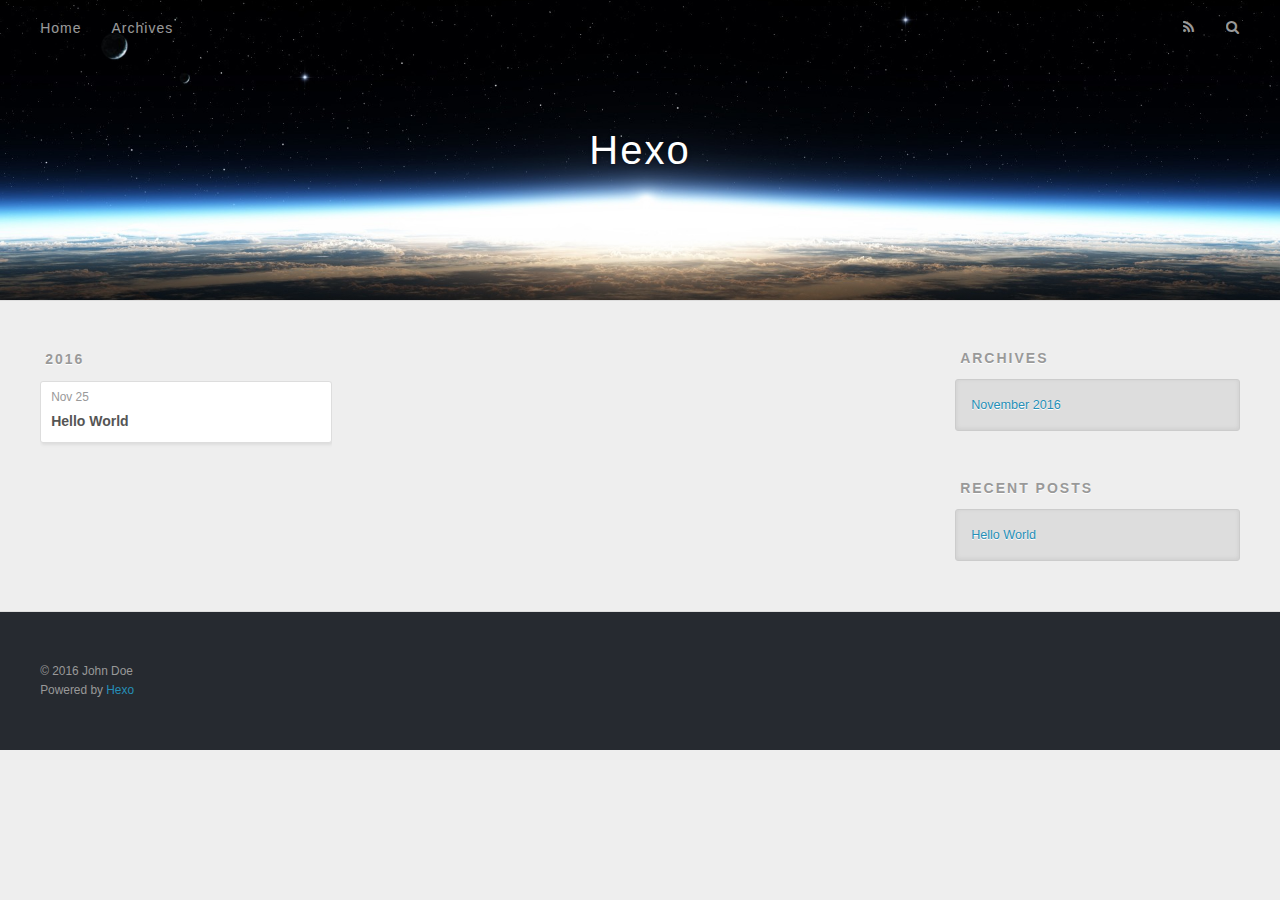
==== archives/index.html @ 2b604c10 "Site updated: 2016-11-25 14:31:15" ====
<!DOCTYPE html>
<html>
<head>
  <meta charset="utf-8">
  
  <title>Archives | Hexo</title>
  <meta name="viewport" content="width=device-width, initial-scale=1, maximum-scale=1">
  <meta property="og:type" content="website">
<meta property="og:title" content="Hexo">
<meta property="og:url" content="http://yoursite.com/archives/index.html">
<meta property="og:site_name" content="Hexo">
<meta name="twitter:card" content="summary">
<meta name="twitter:title" content="Hexo">
  
    <link rel="alternate" href="/atom.xml" title="Hexo" type="application/atom+xml">
  
  
    <link rel="icon" href="/favicon.png">
  
  
    <link href="//fonts.googleapis.com/css?family=Source+Code+Pro" rel="stylesheet" type="text/css">
  
  <link rel="stylesheet" href="/css/style.css">
  

</head>

<body>
  <div id="container">
    <div id="wrap">
      <header id="header">
  <div id="banner"></div>
  <div id="header-outer" class="outer">
    <div id="header-title" class="inner">
      <h1 id="logo-wrap">
        <a href="/" id="logo">Hexo</a>
      </h1>
      
    </div>
    <div id="header-inner" class="inner">
      <nav id="main-nav">
        <a id="main-nav-toggle" class="nav-icon"></a>
        
          <a class="main-nav-link" href="/">Home</a>
        
          <a class="main-nav-link" href="/archives">Archives</a>
        
      </nav>
      <nav id="sub-nav">
        
          <a id="nav-rss-link" class="nav-icon" href="/atom.xml" title="RSS Feed"></a>
        
        <a id="nav-search-btn" class="nav-icon" title="Search"></a>
      </nav>
      <div id="search-form-wrap">
        <form action="//google.com/search" method="get" accept-charset="UTF-8" class="search-form"><input type="search" name="q" results="0" class="search-form-input" placeholder="Search"><button type="submit" class="search-form-submit">&#xF002;</button><input type="hidden" name="sitesearch" value="http://yoursite.com"></form>
      </div>
    </div>
  </div>
</header>
      <div class="outer">
        <section id="main">
  
  
    
    
      
      
      <section class="archives-wrap">
        <div class="archive-year-wrap">
          <a href="/archives/2016" class="archive-year">2016</a>
        </div>
        <div class="archives">
    
    <article class="archive-article archive-type-post">
  <div class="archive-article-inner">
    <header class="archive-article-header">
      <a href="/2016/11/25/hello-world/" class="archive-article-date">
  <time datetime="2016-11-25T01:43:33.474Z" itemprop="datePublished">Nov 25</time>
</a>
      
  
    <h1 itemprop="name">
      <a class="archive-article-title" href="/2016/11/25/hello-world/">Hello World</a>
    </h1>
  

    </header>
  </div>
</article>
  
  
    </div></section>
  

</section>
        
          <aside id="sidebar">
  
    

  
    

  
    
  
    
  <div class="widget-wrap">
    <h3 class="widget-title">Archives</h3>
    <div class="widget">
      <ul class="archive-list"><li class="archive-list-item"><a class="archive-list-link" href="/archives/2016/11/">November 2016</a></li></ul>
    </div>
  </div>


  
    
  <div class="widget-wrap">
    <h3 class="widget-title">Recent Posts</h3>
    <div class="widget">
      <ul>
        
          <li>
            <a href="/2016/11/25/hello-world/">Hello World</a>
          </li>
        
      </ul>
    </div>
  </div>

  
</aside>
        
      </div>
      <footer id="footer">
  
  <div class="outer">
    <div id="footer-info" class="inner">
      &copy; 2016 John Doe<br>
      Powered by <a href="http://hexo.io/" target="_blank">Hexo</a>
    </div>
  </div>
</footer>
    </div>
    <nav id="mobile-nav">
  
    <a href="/" class="mobile-nav-link">Home</a>
  
    <a href="/archives" class="mobile-nav-link">Archives</a>
  
</nav>
    

<script src="//ajax.googleapis.com/ajax/libs/jquery/2.0.3/jquery.min.js"></script>


  <link rel="stylesheet" href="/fancybox/jquery.fancybox.css">
  <script src="/fancybox/jquery.fancybox.pack.js"></script>


<script src="/js/script.js"></script>

  </div>
</body>
</html>
---- css/style.css ----
body {
  width: 100%;
}
body:before,
body:after {
  content: "";
  display: table;
}
body:after {
  clear: both;
}
html,
body,
div,
span,
applet,
object,
iframe,
h1,
h2,
h3,
h4,
h5,
h6,
p,
blockquote,
pre,
a,
abbr,
acronym,
address,
big,
cite,
code,
del,
dfn,
em,
img,
ins,
kbd,
q,
s,
samp,
small,
strike,
strong,
sub,
sup,
tt,
var,
dl,
dt,
dd,
ol,
ul,
li,
fieldset,
form,
label,
legend,
table,
caption,
tbody,
tfoot,
thead,
tr,
th,
td {
  margin: 0;
  padding: 0;
  border: 0;
  outline: 0;
  font-weight: inherit;
  font-style: inherit;
  font-family: inherit;
  font-size: 100%;
  vertical-align: baseline;
}
body {
  line-height: 1;
  color: #000;
  background: #fff;
}
ol,
ul {
  list-style: none;
}
table {
  border-collapse: separate;
  border-spacing: 0;
  vertical-align: middle;
}
caption,
th,
td {
  text-align: left;
  font-weight: normal;
  vertical-align: middle;
}
a img {
  border: none;
}
input,
button {
  margin: 0;
  padding: 0;
}
input::-moz-focus-inner,
button::-moz-focus-inner {
  border: 0;
  padding: 0;
}
@font-face {
  font-family: FontAwesome;
  font-style: normal;
  font-weight: normal;
  src: url("fonts/fontawesome-webfont.eot?v=#4.0.3");
  src: url("fonts/fontawesome-webfont.eot?#iefix&v=#4.0.3") format("embedded-opentype"), url("fonts/fontawesome-webfont.woff?v=#4.0.3") format("woff"), url("fonts/fontawesome-webfont.ttf?v=#4.0.3") format("truetype"), url("fonts/fontawesome-webfont.svg#fontawesomeregular?v=#4.0.3") format("svg");
}
html,
body,
#container {
  height: 100%;
}
body {
  background: #eee;
  font: 14px "Helvetica Neue", Helvetica, Arial, sans-serif;
  -webkit-text-size-adjust: 100%;
}
.outer {
  max-width: 1220px;
  margin: 0 auto;
  padding: 0 20px;
}
.outer:before,
.outer:after {
  content: "";
  display: table;
}
.outer:after {
  clear: both;
}
.inner {
  display: inline;
  float: left;
  width: 98.33333333333333%;
  margin: 0 0.833333333333333%;
}
.left,
.alignleft {
  float: left;
}
.right,
.alignright {
  float: right;
}
.clear {
  clear: both;
}
#container {
  position: relative;
}
.mobile-nav-on {
  overflow: hidden;
}
#wrap {
  height: 100%;
  width: 100%;
  position: absolute;
  top: 0;
  left: 0;
  -webkit-transition: 0.2s ease-out;
  -moz-transition: 0.2s ease-out;
  -ms-transition: 0.2s ease-out;
  transition: 0.2s ease-out;
  z-index: 1;
  background: #eee;
}
.mobile-nav-on #wrap {
  left: 280px;
}
@media screen and (min-width: 768px) {
  #main {
    display: inline;
    float: left;
    width: 73.33333333333333%;
    margin: 0 0.833333333333333%;
  }
}
.article-date,
.article-category-link,
.archive-year,
.widget-title {
  text-decoration: none;
  text-transform: uppercase;
  letter-spacing: 2px;
  color: #999;
  margin-bottom: 1em;
  margin-left: 5px;
  line-height: 1em;
  text-shadow: 0 1px #fff;
  font-weight: bold;
}
.article-inner,
.archive-article-inner {
  background: #fff;
  -webkit-box-shadow: 1px 2px 3px #ddd;
  box-shadow: 1px 2px 3px #ddd;
  border: 1px solid #ddd;
  border-radius: 3px;
}
.article-entry h1,
.widget h1 {
  font-size: 2em;
}
.article-entry h2,
.widget h2 {
  font-size: 1.5em;
}
.article-entry h3,
.widget h3 {
  font-size: 1.3em;
}
.article-entry h4,
.widget h4 {
  font-size: 1.2em;
}
.article-entry h5,
.widget h5 {
  font-size: 1em;
}
.article-entry h6,
.widget h6 {
  font-size: 1em;
  color: #999;
}
.article-entry hr,
.widget hr {
  border: 1px dashed #ddd;
}
.article-entry strong,
.widget strong {
  font-weight: bold;
}
.article-entry em,
.widget em,
.article-entry cite,
.widget cite {
  font-style: italic;
}
.article-entry sup,
.widget sup,
.article-entry sub,
.widget sub {
  font-size: 0.75em;
  line-height: 0;
  position: relative;
  vertical-align: baseline;
}
.article-entry sup,
.widget sup {
  top: -0.5em;
}
.article-entry sub,
.widget sub {
  bottom: -0.2em;
}
.article-entry small,
.widget small {
  font-size: 0.85em;
}
.article-entry acronym,
.widget acronym,
.article-entry abbr,
.widget abbr {
  border-bottom: 1px dotted;
}
.article-entry ul,
.widget ul,
.article-entry ol,
.widget ol,
.article-entry dl,
.widget dl {
  margin: 0 20px;
  line-height: 1.6em;
}
.article-entry ul ul,
.widget ul ul,
.article-entry ol ul,
.widget ol ul,
.article-entry ul ol,
.widget ul ol,
.article-entry ol ol,
.widget ol ol {
  margin-top: 0;
  margin-bottom: 0;
}
.article-entry ul,
.widget ul {
  list-style: disc;
}
.article-entry ol,
.widget ol {
  list-style: decimal;
}
.article-entry dt,
.widget dt {
  font-weight: bold;
}
#header {
  height: 300px;
  position: relative;
  border-bottom: 1px solid #ddd;
}
#header:before,
#header:after {
  content: "";
  position: absolute;
  left: 0;
  right: 0;
  height: 40px;
}
#header:before {
  top: 0;
  background: -webkit-linear-gradient(rgba(0,0,0,0.2), transparent);
  background: -moz-linear-gradient(rgba(0,0,0,0.2), transparent);
  background: -ms-linear-gradient(rgba(0,0,0,0.2), transparent);
  background: linear-gradient(rgba(0,0,0,0.2), transparent);
}
#header:after {
  bottom: 0;
  background: -webkit-linear-gradient(transparent, rgba(0,0,0,0.2));
  background: -moz-linear-gradient(transparent, rgba(0,0,0,0.2));
  background: -ms-linear-gradient(transparent, rgba(0,0,0,0.2));
  background: linear-gradient(transparent, rgba(0,0,0,0.2));
}
#header-outer {
  height: 100%;
  position: relative;
}
#header-inner {
  position: relative;
  overflow: hidden;
}
#banner {
  position: absolute;
  top: 0;
  left: 0;
  width: 100%;
  height: 100%;
  background: url("images/banner.jpg") center #000;
  -webkit-background-size: cover;
  -moz-background-size: cover;
  background-size: cover;
  z-index: -1;
}
#header-title {
  text-align: center;
  height: 40px;
  position: absolute;
  top: 50%;
  left: 0;
  margin-top: -20px;
}
#logo,
#subtitle {
  text-decoration: none;
  color: #fff;
  font-weight: 300;
  text-shadow: 0 1px 4px rgba(0,0,0,0.3);
}
#logo {
  font-size: 40px;
  line-height: 40px;
  letter-spacing: 2px;
}
#subtitle {
  font-size: 16px;
  line-height: 16px;
  letter-spacing: 1px;
}
#subtitle-wrap {
  margin-top: 16px;
}
#main-nav {
  float: left;
  margin-left: -15px;
}
.nav-icon,
.main-nav-link {
  float: left;
  color: #fff;
  opacity: 0.6;
  text-decoration: none;
  text-shadow: 0 1px rgba(0,0,0,0.2);
  -webkit-transition: opacity 0.2s;
  -moz-transition: opacity 0.2s;
  -ms-transition: opacity 0.2s;
  transition: opacity 0.2s;
  display: block;
  padding: 20px 15px;
}
.nav-icon:hover,
.main-nav-link:hover {
  opacity: 1;
}
.nav-icon {
  font-family: FontAwesome;
  text-align: center;
  font-size: 14px;
  width: 14px;
  height: 14px;
  padding: 20px 15px;
  position: relative;
  cursor: pointer;
}
.main-nav-link {
  font-weight: 300;
  letter-spacing: 1px;
}
@media screen and (max-width: 479px) {
  .main-nav-link {
    display: none;
  }
}
#main-nav-toggle {
  display: none;
}
#main-nav-toggle:before {
  content: "\f0c9";
}
@media screen and (max-width: 479px) {
  #main-nav-toggle {
    display: block;
  }
}
#sub-nav {
  float: right;
  margin-right: -15px;
}
#nav-rss-link:before {
  content: "\f09e";
}
#nav-search-btn:before {
  content: "\f002";
}
#search-form-wrap {
  position: absolute;
  top: 15px;
  width: 150px;
  height: 30px;
  right: -150px;
  opacity: 0;
  -webkit-transition: 0.2s ease-out;
  -moz-transition: 0.2s ease-out;
  -ms-transition: 0.2s ease-out;
  transition: 0.2s ease-out;
}
#search-form-wrap.on {
  opacity: 1;
  right: 0;
}
@media screen and (max-width: 479px) {
  #search-form-wrap {
    width: 100%;
    right: -100%;
  }
}
.search-form {
  position: absolute;
  top: 0;
  left: 0;
  right: 0;
  background: #fff;
  padding: 5px 15px;
  border-radius: 15px;
  -webkit-box-shadow: 0 0 10px rgba(0,0,0,0.3);
  box-shadow: 0 0 10px rgba(0,0,0,0.3);
}
.search-form-input {
  border: none;
  background: none;
  color: #555;
  width: 100%;
  font: 13px "Helvetica Neue", Helvetica, Arial, sans-serif;
  outline: none;
}
.search-form-input::-webkit-search-results-decoration,
.search-form-input::-webkit-search-cancel-button {
  -webkit-appearance: none;
}
.search-form-submit {
  position: absolute;
  top: 50%;
  right: 10px;
  margin-top: -7px;
  font: 13px FontAwesome;
  border: none;
  background: none;
  color: #bbb;
  cursor: pointer;
}
.search-form-submit:hover,
.search-form-submit:focus {
  color: #777;
}
.article {
  margin: 50px 0;
}
.article-inner {
  overflow: hidden;
}
.article-meta:before,
.article-meta:after {
  content: "";
  display: table;
}
.article-meta:after {
  clear: both;
}
.article-date {
  float: left;
}
.article-category {
  float: left;
  line-height: 1em;
  color: #ccc;
  text-shadow: 0 1px #fff;
  margin-left: 8px;
}
.article-category:before {
  content: "\2022";
}
.article-category-link {
  margin: 0 12px 1em;
}
.article-header {
  padding: 20px 20px 0;
}
.article-title {
  text-decoration: none;
  font-size: 2em;
  font-weight: bold;
  color: #555;
  line-height: 1.1em;
  -webkit-transition: color 0.2s;
  -moz-transition: color 0.2s;
  -ms-transition: color 0.2s;
  transition: color 0.2s;
}
a.article-title:hover {
  color: #258fb8;
}
.article-entry {
  color: #555;
  padding: 0 20px;
}
.article-entry:before,
.article-entry:after {
  content: "";
  display: table;
}
.article-entry:after {
  clear: both;
}
.article-entry p,
.article-entry table {
  line-height: 1.6em;
  margin: 1.6em 0;
}
.article-entry h1,
.article-entry h2,
.article-entry h3,
.article-entry h4,
.article-entry h5,
.article-entry h6 {
  font-weight: bold;
}
.article-entry h1,
.article-entry h2,
.article-entry h3,
.article-entry h4,
.article-entry h5,
.article-entry h6 {
  line-height: 1.1em;
  margin: 1.1em 0;
}
.article-entry a {
  color: #258fb8;
  text-decoration: none;
}
.article-entry a:hover {
  text-decoration: underline;
}
.article-entry ul,
.article-entry ol,
.article-entry dl {
  margin-top: 1.6em;
  margin-bottom: 1.6em;
}
.article-entry img,
.article-entry video {
  max-width: 100%;
  height: auto;
  display: block;
  margin: auto;
}
.article-entry iframe {
  border: none;
}
.article-entry table {
  width: 100%;
  border-collapse: collapse;
  border-spacing: 0;
}
.article-entry th {
  font-weight: bold;
  border-bottom: 3px solid #ddd;
  padding-bottom: 0.5em;
}
.article-entry td {
  border-bottom: 1px solid #ddd;
  padding: 10px 0;
}
.article-entry blockquote {
  font-family: Georgia, "Times New Roman", serif;
  font-size: 1.4em;
  margin: 1.6em 20px;
  text-align: center;
}
.article-entry blockquote footer {
  font-size: 14px;
  margin: 1.6em 0;
  font-family: "Helvetica Neue", Helvetica, Arial, sans-serif;
}
.article-entry blockquote footer cite:before {
  content: "—";
  padding: 0 0.5em;
}
.article-entry .pullquote {
  text-align: left;
  width: 45%;
  margin: 0;
}
.article-entry .pullquote.left {
  margin-left: 0.5em;
  margin-right: 1em;
}
.article-entry .pullquote.right {
  margin-right: 0.5em;
  margin-left: 1em;
}
.article-entry .caption {
  color: #999;
  display: block;
  font-size: 0.9em;
  margin-top: 0.5em;
  position: relative;
  text-align: center;
}
.article-entry .video-container {
  position: relative;
  padding-top: 56.25%;
  height: 0;
  overflow: hidden;
}
.article-entry .video-container iframe,
.article-entry .video-container object,
.article-entry .video-container embed {
  position: absolute;
  top: 0;
  left: 0;
  width: 100%;
  height: 100%;
  margin-top: 0;
}
.article-more-link a {
  display: inline-block;
  line-height: 1em;
  padding: 6px 15px;
  border-radius: 15px;
  background: #eee;
  color: #999;
  text-shadow: 0 1px #fff;
  text-decoration: none;
}
.article-more-link a:hover {
  background: #258fb8;
  color: #fff;
  text-decoration: none;
  text-shadow: 0 1px #1e7293;
}
.article-footer {
  font-size: 0.85em;
  line-height: 1.6em;
  border-top: 1px solid #ddd;
  padding-top: 1.6em;
  margin: 0 20px 20px;
}
.article-footer:before,
.article-footer:after {
  content: "";
  display: table;
}
.article-footer:after {
  clear: both;
}
.article-footer a {
  color: #999;
  text-decoration: none;
}
.article-footer a:hover {
  color: #555;
}
.article-tag-list-item {
  float: left;
  margin-right: 10px;
}
.article-tag-list-link:before {
  content: "#";
}
.article-comment-link {
  float: right;
}
.article-comment-link:before {
  content: "\f075";
  font-family: FontAwesome;
  padding-right: 8px;
}
.article-share-link {
  cursor: pointer;
  float: right;
  margin-left: 20px;
}
.article-share-link:before {
  content: "\f064";
  font-family: FontAwesome;
  padding-right: 6px;
}
#article-nav {
  position: relative;
}
#article-nav:before,
#article-nav:after {
  content: "";
  display: table;
}
#article-nav:after {
  clear: both;
}
@media screen and (min-width: 768px) {
  #article-nav {
    margin: 50px 0;
  }
  #article-nav:before {
    width: 8px;
    height: 8px;
    position: absolute;
    top: 50%;
    left: 50%;
    margin-top: -4px;
    margin-left: -4px;
    content: "";
    border-radius: 50%;
    background: #ddd;
    -webkit-box-shadow: 0 1px 2px #fff;
    box-shadow: 0 1px 2px #fff;
  }
}
.article-nav-link-wrap {
  text-decoration: none;
  text-shadow: 0 1px #fff;
  color: #999;
  -webkit-box-sizing: border-box;
  -moz-box-sizing: border-box;
  box-sizing: border-box;
  margin-top: 50px;
  text-align: center;
  display: block;
}
.article-nav-link-wrap:hover {
  color: #555;
}
@media screen and (min-width: 768px) {
  .article-nav-link-wrap {
    width: 50%;
    margin-top: 0;
  }
}
@media screen and (min-width: 768px) {
  #article-nav-newer {
    float: left;
    text-align: right;
    padding-right: 20px;
  }
}
@media screen and (min-width: 768px) {
  #article-nav-older {
    float: right;
    text-align: left;
    padding-left: 20px;
  }
}
.article-nav-caption {
  text-transform: uppercase;
  letter-spacing: 2px;
  color: #ddd;
  line-height: 1em;
  font-weight: bold;
}
#article-nav-newer .article-nav-caption {
  margin-right: -2px;
}
.article-nav-title {
  font-size: 0.85em;
  line-height: 1.6em;
  margin-top: 0.5em;
}
.article-share-box {
  position: absolute;
  display: none;
  background: #fff;
  -webkit-box-shadow: 1px 2px 10px rgba(0,0,0,0.2);
  box-shadow: 1px 2px 10px rgba(0,0,0,0.2);
  border-radius: 3px;
  margin-left: -145px;
  overflow: hidden;
  z-index: 1;
}
.article-share-box.on {
  display: block;
}
.article-share-input {
  width: 100%;
  background: none;
  -webkit-box-sizing: border-box;
  -moz-box-sizing: border-box;
  box-sizing: border-box;
  font: 14px "Helvetica Neue", Helvetica, Arial, sans-serif;
  padding: 0 15px;
  color: #555;
  outline: none;
  border: 1px solid #ddd;
  border-radius: 3px 3px 0 0;
  height: 36px;
  line-height: 36px;
}
.article-share-links {
  background: #eee;
}
.article-share-links:before,
.article-share-links:after {
  content: "";
  display: table;
}
.article-share-links:after {
  clear: both;
}
.article-share-twitter,
.article-share-facebook,
.article-share-pinterest,
.article-share-google {
  width: 50px;
  height: 36px;
  display: block;
  float: left;
  position: relative;
  color: #999;
  text-shadow: 0 1px #fff;
}
.article-share-twitter:before,
.article-share-facebook:before,
.article-share-pinterest:before,
.article-share-google:before {
  font-size: 20px;
  font-family: FontAwesome;
  width: 20px;
  height: 20px;
  position: absolute;
  top: 50%;
  left: 50%;
  margin-top: -10px;
  margin-left: -10px;
  text-align: center;
}
.article-share-twitter:hover,
.article-share-facebook:hover,
.article-share-pinterest:hover,
.article-share-google:hover {
  color: #fff;
}
.article-share-twitter:before {
  content: "\f099";
}
.article-share-twitter:hover {
  background: #00aced;
  text-shadow: 0 1px #008abe;
}
.article-share-facebook:before {
  content: "\f09a";
}
.article-share-facebook:hover {
  background: #3b5998;
  text-shadow: 0 1px #2f477a;
}
.article-share-pinterest:before {
  content: "\f0d2";
}
.article-share-pinterest:hover {
  background: #cb2027;
  text-shadow: 0 1px #a21a1f;
}
.article-share-google:before {
  content: "\f0d5";
}
.article-share-google:hover {
  background: #dd4b39;
  text-shadow: 0 1px #be3221;
}
.article-gallery {
  background: #000;
  position: relative;
}
.article-gallery-photos {
  position: relative;
  overflow: hidden;
}
.article-gallery-img {
  display: none;
  max-width: 100%;
}
.article-gallery-img:first-child {
  display: block;
}
.article-gallery-img.loaded {
  position: absolute;
  display: block;
}
.article-gallery-img img {
  display: block;
  max-width: 100%;
  margin: 0 auto;
}
#comments {
  background: #fff;
  -webkit-box-shadow: 1px 2px 3px #ddd;
  box-shadow: 1px 2px 3px #ddd;
  padding: 20px;
  border: 1px solid #ddd;
  border-radius: 3px;
  margin: 50px 0;
}
#comments a {
  color: #258fb8;
}
.archives-wrap {
  margin: 50px 0;
}
.archives:before,
.archives:after {
  content: "";
  display: table;
}
.archives:after {
  clear: both;
}
.archive-year-wrap {
  margin-bottom: 1em;
}
.archives {
  -webkit-column-gap: 10px;
  -moz-column-gap: 10px;
  column-gap: 10px;
}
@media screen and (min-width: 480px) and (max-width: 767px) {
  .archives {
    -webkit-column-count: 2;
    -moz-column-count: 2;
    column-count: 2;
  }
}
@media screen and (min-width: 768px) {
  .archives {
    -webkit-column-count: 3;
    -moz-column-count: 3;
    column-count: 3;
  }
}
.archive-article {
  -webkit-column-break-inside: avoid;
  page-break-inside: avoid;
  overflow: hidden;
  break-inside: avoid-column;
}
.archive-article-inner {
  padding: 10px;
  margin-bottom: 15px;
}
.archive-article-title {
  text-decoration: none;
  font-weight: bold;
  color: #555;
  -webkit-transition: color 0.2s;
  -moz-transition: color 0.2s;
  -ms-transition: color 0.2s;
  transition: color 0.2s;
  line-height: 1.6em;
}
.archive-article-title:hover {
  color: #258fb8;
}
.archive-article-footer {
  margin-top: 1em;
}
.archive-article-date {
  color: #999;
  text-decoration: none;
  font-size: 0.85em;
  line-height: 1em;
  margin-bottom: 0.5em;
  display: block;
}
#page-nav {
  margin: 50px auto;
  background: #fff;
  -webkit-box-shadow: 1px 2px 3px #ddd;
  box-shadow: 1px 2px 3px #ddd;
  border: 1px solid #ddd;
  border-radius: 3px;
  text-align: center;
  color: #999;
  overflow: hidden;
}
#page-nav:before,
#page-nav:after {
  content: "";
  display: table;
}
#page-nav:after {
  clear: both;
}
#page-nav a,
#page-nav span {
  padding: 10px 20px;
  line-height: 1;
  height: 2ex;
}
#page-nav a {
  color: #999;
  text-decoration: none;
}
#page-nav a:hover {
  background: #999;
  color: #fff;
}
#page-nav .prev {
  float: left;
}
#page-nav .next {
  float: right;
}
#page-nav .page-number {
  display: inline-block;
}
@media screen and (max-width: 479px) {
  #page-nav .page-number {
    display: none;
  }
}
#page-nav .current {
  color: #555;
  font-weight: bold;
}
#page-nav .space {
  color: #ddd;
}
#footer {
  background: #262a30;
  padding: 50px 0;
  border-top: 1px solid #ddd;
  color: #999;
}
#footer a {
  color: #258fb8;
  text-decoration: none;
}
#footer a:hover {
  text-decoration: underline;
}
#footer-info {
  line-height: 1.6em;
  font-size: 0.85em;
}
.article-entry pre,
.article-entry .highlight {
  background: #2d2d2d;
  margin: 0 -20px;
  padding: 15px 20px;
  border-style: solid;
  border-color: #ddd;
  border-width: 1px 0;
  overflow: auto;
  color: #ccc;
  line-height: 22.400000000000002px;
}
.article-entry .highlight .gutter pre,
.article-entry .gist .gist-file .gist-data .line-numbers {
  color: #666;
  font-size: 0.85em;
}
.article-entry pre,
.article-entry code {
  font-family: "Source Code Pro", Consolas, Monaco, Menlo, Consolas, monospace;
}
.article-entry code {
  background: #eee;
  text-shadow: 0 1px #fff;
  padding: 0 0.3em;
}
.article-entry pre code {
  background: none;
  text-shadow: none;
  padding: 0;
}
.article-entry .highlight pre {
  border: none;
  margin: 0;
  padding: 0;
}
.article-entry .highlight table {
  margin: 0;
  width: auto;
}
.article-entry .highlight td {
  border: none;
  padding: 0;
}
.article-entry .highlight figcaption {
  font-size: 0.85em;
  color: #999;
  line-height: 1em;
  margin-bottom: 1em;
}
.article-entry .highlight figcaption:before,
.article-entry .highlight figcaption:after {
  content: "";
  display: table;
}
.article-entry .highlight figcaption:after {
  clear: both;
}
.article-entry .highlight figcaption a {
  float: right;
}
.article-entry .highlight .gutter pre {
  text-align: right;
  padding-right: 20px;
}
.article-entry .highlight .line {
  height: 22.400000000000002px;
}
.article-entry .highlight .line.marked {
  background: #515151;
}
.article-entry .gist {
  margin: 0 -20px;
  border-style: solid;
  border-color: #ddd;
  border-width: 1px 0;
  background: #2d2d2d;
  padding: 15px 20px 15px 0;
}
.article-entry .gist .gist-file {
  border: none;
  font-family: "Source Code Pro", Consolas, Monaco, Menlo, Consolas, monospace;
  margin: 0;
}
.article-entry .gist .gist-file .gist-data {
  background: none;
  border: none;
}
.article-entry .gist .gist-file .gist-data .line-numbers {
  background: none;
  border: none;
  padding: 0 20px 0 0;
}
.article-entry .gist .gist-file .gist-data .line-data {
  padding: 0 !important;
}
.article-entry .gist .gist-file .highlight {
  margin: 0;
  padding: 0;
  border: none;
}
.article-entry .gist .gist-file .gist-meta {
  background: #2d2d2d;
  color: #999;
  font: 0.85em "Helvetica Neue", Helvetica, Arial, sans-serif;
  text-shadow: 0 0;
  padding: 0;
  margin-top: 1em;
  margin-left: 20px;
}
.article-entry .gist .gist-file .gist-meta a {
  color: #258fb8;
  font-weight: normal;
}
.article-entry .gist .gist-file .gist-meta a:hover {
  text-decoration: underline;
}
pre .comment,
pre .title {
  color: #999;
}
pre .variable,
pre .attribute,
pre .tag,
pre .regexp,
pre .ruby .constant,
pre .xml .tag .title,
pre .xml .pi,
pre .xml .doctype,
pre .html .doctype,
pre .css .id,
pre .css .class,
pre .css .pseudo {
  color: #f2777a;
}
pre .number,
pre .preprocessor,
pre .built_in,
pre .literal,
pre .params,
pre .constant {
  color: #f99157;
}
pre .class,
pre .ruby .class .title,
pre .css .rules .attribute {
  color: #9c9;
}
pre .string,
pre .value,
pre .inheritance,
pre .header,
pre .ruby .symbol,
pre .xml .cdata {
  color: #9c9;
}
pre .css .hexcolor {
  color: #6cc;
}
pre .function,
pre .python .decorator,
pre .python .title,
pre .ruby .function .title,
pre .ruby .title .keyword,
pre .perl .sub,
pre .javascript .title,
pre .coffeescript .title {
  color: #69c;
}
pre .keyword,
pre .javascript .function {
  color: #c9c;
}
@media screen and (max-width: 479px) {
  #mobile-nav {
    position: absolute;
    top: 0;
    left: 0;
    width: 280px;
    height: 100%;
    background: #191919;
    border-right: 1px solid #fff;
  }
}
@media screen and (max-width: 479px) {
  .mobile-nav-link {
    display: block;
    color: #999;
    text-decoration: none;
    padding: 15px 20px;
    font-weight: bold;
  }
  .mobile-nav-link:hover {
    color: #fff;
  }
}
@media screen and (min-width: 768px) {
  #sidebar {
    display: inline;
    float: left;
    width: 23.333333333333332%;
    margin: 0 0.833333333333333%;
  }
}
.widget-wrap {
  margin: 50px 0;
}
.widget {
  color: #777;
  text-shadow: 0 1px #fff;
  background: #ddd;
  -webkit-box-shadow: 0 -1px 4px #ccc inset;
  box-shadow: 0 -1px 4px #ccc inset;
  border: 1px solid #ccc;
  padding: 15px;
  border-radius: 3px;
}
.widget a {
  color: #258fb8;
  text-decoration: none;
}
.widget a:hover {
  text-decoration: underline;
}
.widget ul ul,
.widget ol ul,
.widget dl ul,
.widget ul ol,
.widget ol ol,
.widget dl ol,
.widget ul dl,
.widget ol dl,
.widget dl dl {
  margin-left: 15px;
  list-style: disc;
}
.widget {
  line-height: 1.6em;
  word-wrap: break-word;
  font-size: 0.9em;
}
.widget ul,
.widget ol {
  list-style: none;
  margin: 0;
}
.widget ul ul,
.widget ol ul,
.widget ul ol,
.widget ol ol {
  margin: 0 20px;
}
.widget ul ul,
.widget ol ul {
  list-style: disc;
}
.widget ul ol,
.widget ol ol {
  list-style: decimal;
}
.category-list-count,
.tag-list-count,
.archive-list-count {
  padding-left: 5px;
  color: #999;
  font-size: 0.85em;
}
.category-list-count:before,
.tag-list-count:before,
.archive-list-count:before {
  content: "(";
}
.category-list-count:after,
.tag-list-count:after,
.archive-list-count:after {
  content: ")";
}
.tagcloud a {
  margin-right: 5px;
  display: inline-block;
}
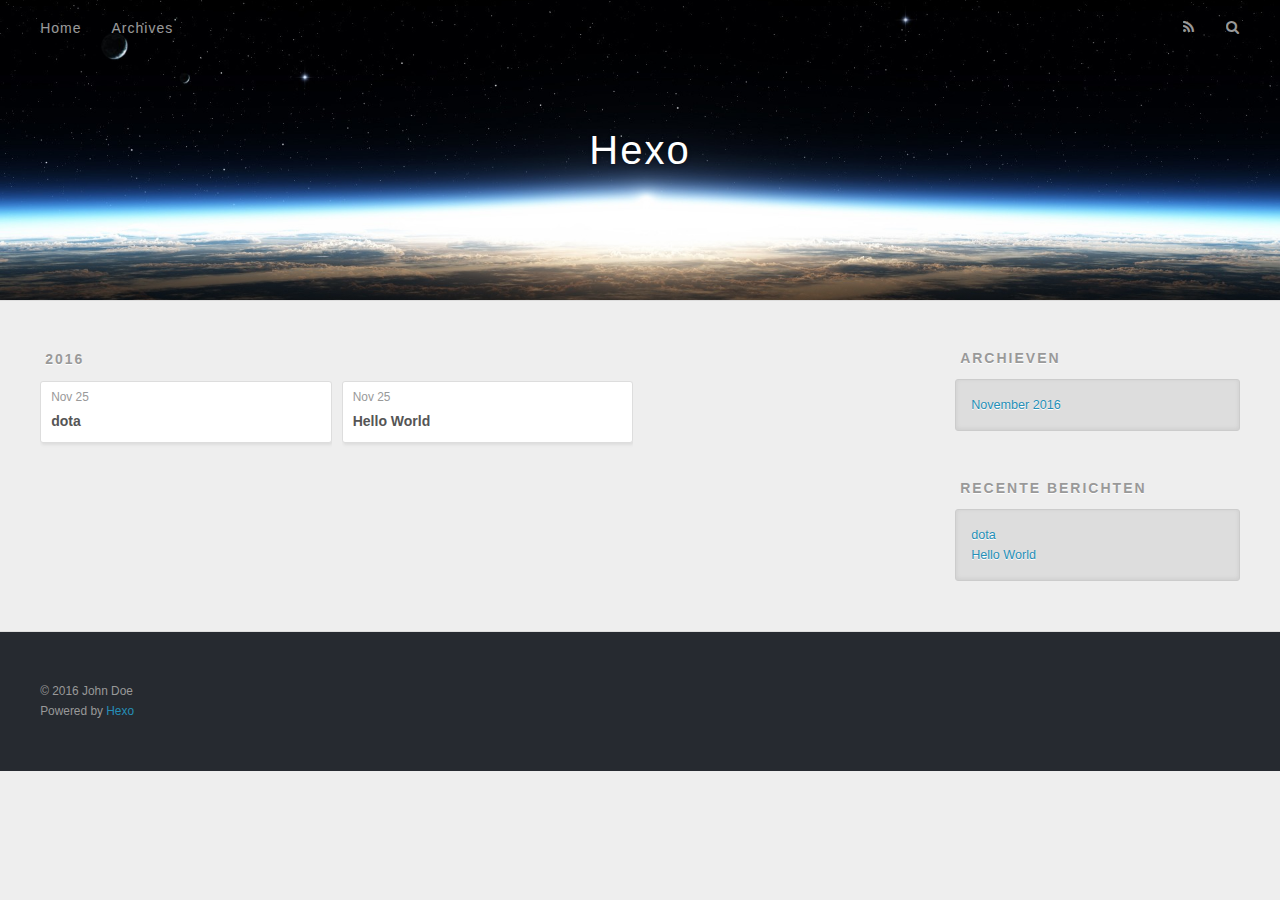
==== commit 2d576109: "Site updated: 2016-11-25 14:43:18" ====
--- a/archives/index.html
+++ b/archives/index.html
@@ -3,7 +3,7 @@
 <head>
   <meta charset="utf-8">
   
-  <title>Archives | Hexo</title>
+  <title>Archieven | Hexo</title>
   <meta name="viewport" content="width=device-width, initial-scale=1, maximum-scale=1">
   <meta property="og:type" content="website">
 <meta property="og:title" content="Hexo">
@@ -50,7 +50,7 @@
         
           <a id="nav-rss-link" class="nav-icon" href="/atom.xml" title="RSS Feed"></a>
         
-        <a id="nav-search-btn" class="nav-icon" title="Search"></a>
+        <a id="nav-search-btn" class="nav-icon" title="Zoeken"></a>
       </nav>
       <div id="search-form-wrap">
         <form action="//google.com/search" method="get" accept-charset="UTF-8" class="search-form"><input type="search" name="q" results="0" class="search-form-input" placeholder="Search"><button type="submit" class="search-form-submit">&#xF002;</button><input type="hidden" name="sitesearch" value="http://yoursite.com"></form>
@@ -71,6 +71,25 @@
           <a href="/archives/2016" class="archive-year">2016</a>
         </div>
         <div class="archives">
+    
+    <article class="archive-article archive-type-post">
+  <div class="archive-article-inner">
+    <header class="archive-article-header">
+      <a href="/2016/11/25/dota/" class="archive-article-date">
+  <time datetime="2016-11-25T06:33:54.000Z" itemprop="datePublished">Nov 25</time>
+</a>
+      
+  
+    <h1 itemprop="name">
+      <a class="archive-article-title" href="/2016/11/25/dota/">dota</a>
+    </h1>
+  
+
+    </header>
+  </div>
+</article>
+  
+    
     
     <article class="archive-article archive-type-post">
   <div class="archive-article-inner">
@@ -107,7 +126,7 @@
   
     
   <div class="widget-wrap">
-    <h3 class="widget-title">Archives</h3>
+    <h3 class="widget-title">Archieven</h3>
     <div class="widget">
       <ul class="archive-list"><li class="archive-list-item"><a class="archive-list-link" href="/archives/2016/11/">November 2016</a></li></ul>
     </div>
@@ -117,9 +136,13 @@
   
     
   <div class="widget-wrap">
-    <h3 class="widget-title">Recent Posts</h3>
+    <h3 class="widget-title">Recente berichten</h3>
     <div class="widget">
       <ul>
+        
+          <li>
+            <a href="/2016/11/25/dota/">dota</a>
+          </li>
         
           <li>
             <a href="/2016/11/25/hello-world/">Hello World</a>
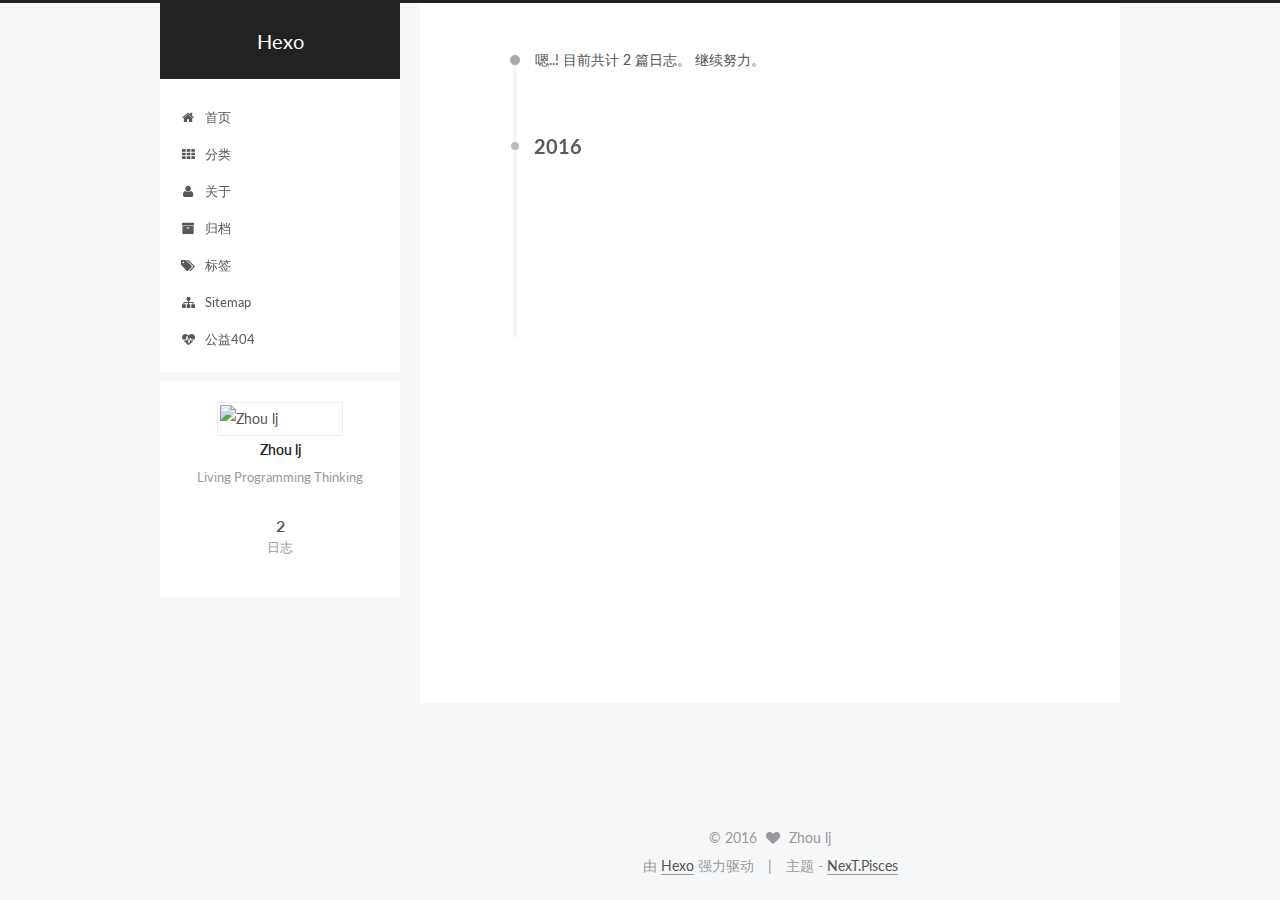
==== commit 8e72c98a: "Site updated: 2016-11-25 23:16:34" ====
--- a/archives/index.html
+++ b/archives/index.html
@@ -1,189 +1,579 @@
-<!DOCTYPE html>
-<html>
+<!doctype html>
+
+
+
+  
+
+
+<html class="theme-next pisces use-motion" lang="zh-Hans">
 <head>
-  <meta charset="utf-8">
-  
-  <title>Archieven | Hexo</title>
-  <meta name="viewport" content="width=device-width, initial-scale=1, maximum-scale=1">
-  <meta property="og:type" content="website">
+  <meta charset="UTF-8"/>
+<meta http-equiv="X-UA-Compatible" content="IE=edge" />
+<meta name="viewport" content="width=device-width, initial-scale=1, maximum-scale=1"/>
+
+
+
+<meta http-equiv="Cache-Control" content="no-transform" />
+<meta http-equiv="Cache-Control" content="no-siteapp" />
+
+
+
+
+
+
+
+
+
+
+
+
+  
+  
+  <link href="/lib/fancybox/source/jquery.fancybox.css?v=2.1.5" rel="stylesheet" type="text/css" />
+
+
+
+
+  
+  
+  
+  
+
+  
+    
+    
+  
+
+  
+
+  
+
+  
+
+  
+
+  
+    
+    
+    <link href="//fonts.googleapis.com/css?family=Lato:300,300italic,400,400italic,700,700italic&subset=latin,latin-ext" rel="stylesheet" type="text/css">
+  
+
+
+
+
+
+
+<link href="/lib/font-awesome/css/font-awesome.min.css?v=4.6.2" rel="stylesheet" type="text/css" />
+
+<link href="/css/main.css?v=5.1.0" rel="stylesheet" type="text/css" />
+
+
+  <meta name="keywords" content="Hexo, NexT" />
+
+
+
+
+
+
+
+
+  <link rel="shortcut icon" type="image/x-icon" href="/favicon.ico?v=5.1.0" />
+
+
+
+
+
+
+<meta name="description" content="Living Programming Thinking">
+<meta property="og:type" content="website">
 <meta property="og:title" content="Hexo">
 <meta property="og:url" content="http://yoursite.com/archives/index.html">
 <meta property="og:site_name" content="Hexo">
+<meta property="og:description" content="Living Programming Thinking">
 <meta name="twitter:card" content="summary">
 <meta name="twitter:title" content="Hexo">
-  
-    <link rel="alternate" href="/atom.xml" title="Hexo" type="application/atom+xml">
-  
-  
-    <link rel="icon" href="/favicon.png">
-  
-  
-    <link href="//fonts.googleapis.com/css?family=Source+Code+Pro" rel="stylesheet" type="text/css">
-  
-  <link rel="stylesheet" href="/css/style.css">
-  
-
+<meta name="twitter:description" content="Living Programming Thinking">
+
+
+
+<script type="text/javascript" id="hexo.configurations">
+  var NexT = window.NexT || {};
+  var CONFIG = {
+    root: '/',
+    scheme: 'Pisces',
+    sidebar: {"position":"left","display":"post"},
+    fancybox: true,
+    motion: true,
+    duoshuo: {
+      userId: '0',
+      author: '博主'
+    },
+    algolia: {
+      applicationID: '',
+      apiKey: '',
+      indexName: '',
+      hits: {"per_page":10},
+      labels: {"input_placeholder":"Search for Posts","hits_empty":"We didn't find any results for the search: ${query}","hits_stats":"${hits} results found in ${time} ms"}
+    }
+  };
+</script>
+
+
+
+  <link rel="canonical" href="http://yoursite.com/archives/"/>
+
+
+
+
+
+  <title> 归档 | Hexo </title>
 </head>
 
-<body>
-  <div id="container">
-    <div id="wrap">
-      <header id="header">
-  <div id="banner"></div>
-  <div id="header-outer" class="outer">
-    <div id="header-title" class="inner">
-      <h1 id="logo-wrap">
-        <a href="/" id="logo">Hexo</a>
+<body itemscope itemtype="http://schema.org/WebPage" lang="zh-Hans">
+
+  
+
+
+
+
+
+
+
+
+
+
+  
+  
+    
+  
+
+  <div class="container one-collumn sidebar-position-left  page-archive  ">
+    <div class="headband"></div>
+
+    <header id="header" class="header" itemscope itemtype="http://schema.org/WPHeader">
+      <div class="header-inner"><div class="site-meta ">
+  
+
+  <div class="custom-logo-site-title">
+    <a href="/"  class="brand" rel="start">
+      <span class="logo-line-before"><i></i></span>
+      <span class="site-title">Hexo</span>
+      <span class="logo-line-after"><i></i></span>
+    </a>
+  </div>
+  <p class="site-subtitle"></p>
+</div>
+
+<div class="site-nav-toggle">
+  <button>
+    <span class="btn-bar"></span>
+    <span class="btn-bar"></span>
+    <span class="btn-bar"></span>
+  </button>
+</div>
+
+<nav class="site-nav">
+  
+
+  
+    <ul id="menu" class="menu">
+      
+        
+        <li class="menu-item menu-item-home">
+          <a href="/" rel="section">
+            
+              <i class="menu-item-icon fa fa-fw fa-home"></i> <br />
+            
+            首页
+          </a>
+        </li>
+      
+        
+        <li class="menu-item menu-item-categories">
+          <a href="/categories" rel="section">
+            
+              <i class="menu-item-icon fa fa-fw fa-th"></i> <br />
+            
+            分类
+          </a>
+        </li>
+      
+        
+        <li class="menu-item menu-item-about">
+          <a href="/about" rel="section">
+            
+              <i class="menu-item-icon fa fa-fw fa-user"></i> <br />
+            
+            关于
+          </a>
+        </li>
+      
+        
+        <li class="menu-item menu-item-archives">
+          <a href="/archives" rel="section">
+            
+              <i class="menu-item-icon fa fa-fw fa-archive"></i> <br />
+            
+            归档
+          </a>
+        </li>
+      
+        
+        <li class="menu-item menu-item-tags">
+          <a href="/tags" rel="section">
+            
+              <i class="menu-item-icon fa fa-fw fa-tags"></i> <br />
+            
+            标签
+          </a>
+        </li>
+      
+        
+        <li class="menu-item menu-item-sitemap">
+          <a href="/sitemap.xml" rel="section">
+            
+              <i class="menu-item-icon fa fa-fw fa-sitemap"></i> <br />
+            
+            Sitemap
+          </a>
+        </li>
+      
+        
+        <li class="menu-item menu-item-commonweal">
+          <a href="/404.html" rel="section">
+            
+              <i class="menu-item-icon fa fa-fw fa-heartbeat"></i> <br />
+            
+            公益404
+          </a>
+        </li>
+      
+
+      
+    </ul>
+  
+
+  
+</nav>
+
+
+
+ </div>
+    </header>
+
+    <main id="main" class="main">
+      <div class="main-inner">
+        <div class="content-wrap">
+          <div id="content" class="content">
+            
+
+  <section id="posts" class="posts-collapse">
+    <span class="archive-move-on"></span>
+
+    <span class="archive-page-counter">
+      
+      
+      
+        
+      
+      嗯..! 目前共计 2 篇日志。 继续努力。
+    </span>
+
+    
+
+      
+      
+      
+
+      
+        
+        <div class="collection-title">
+          <h2 class="archive-year motion-element" id="archive-year-2016">2016</h2>
+        </div>
+      
+      
+
+      
+
+  <article class="post post-type-normal" itemscope itemtype="http://schema.org/Article">
+    <header class="post-header">
+
+      <h1 class="post-title">
+        
+            <a class="post-title-link" href="/2016/11/25/dota/" itemprop="url">
+              
+                <span itemprop="name">dota</span>
+              
+            </a>
+        
       </h1>
-      
-    </div>
-    <div id="header-inner" class="inner">
-      <nav id="main-nav">
-        <a id="main-nav-toggle" class="nav-icon"></a>
-        
-          <a class="main-nav-link" href="/">Home</a>
-        
-          <a class="main-nav-link" href="/archives">Archives</a>
-        
-      </nav>
-      <nav id="sub-nav">
-        
-          <a id="nav-rss-link" class="nav-icon" href="/atom.xml" title="RSS Feed"></a>
-        
-        <a id="nav-search-btn" class="nav-icon" title="Zoeken"></a>
-      </nav>
-      <div id="search-form-wrap">
-        <form action="//google.com/search" method="get" accept-charset="UTF-8" class="search-form"><input type="search" name="q" results="0" class="search-form-input" placeholder="Search"><button type="submit" class="search-form-submit">&#xF002;</button><input type="hidden" name="sitesearch" value="http://yoursite.com"></form>
+
+      <div class="post-meta">
+        <time class="post-time" itemprop="dateCreated"
+              datetime="2016-11-25T14:33:54+08:00"
+              content="2016-11-25" >
+          11-25
+        </time>
       </div>
+
+    </header>
+  </article>
+
+
+
+    
+
+      
+      
+      
+
+      
+      
+
+      
+
+  <article class="post post-type-normal" itemscope itemtype="http://schema.org/Article">
+    <header class="post-header">
+
+      <h1 class="post-title">
+        
+            <a class="post-title-link" href="/2016/11/25/hello-world/" itemprop="url">
+              
+                <span itemprop="name">Hello World</span>
+              
+            </a>
+        
+      </h1>
+
+      <div class="post-meta">
+        <time class="post-time" itemprop="dateCreated"
+              datetime="2016-11-25T09:43:33+08:00"
+              content="2016-11-25" >
+          11-25
+        </time>
+      </div>
+
+    </header>
+  </article>
+
+
+
+    
+
+  </section>
+
+  
+
+
+
+          </div>
+          
+
+
+          
+
+        </div>
+        
+          
+  
+  <div class="sidebar-toggle">
+    <div class="sidebar-toggle-line-wrap">
+      <span class="sidebar-toggle-line sidebar-toggle-line-first"></span>
+      <span class="sidebar-toggle-line sidebar-toggle-line-middle"></span>
+      <span class="sidebar-toggle-line sidebar-toggle-line-last"></span>
     </div>
   </div>
-</header>
-      <div class="outer">
-        <section id="main">
-  
-  
-    
-    
-      
-      
-      <section class="archives-wrap">
-        <div class="archive-year-wrap">
-          <a href="/archives/2016" class="archive-year">2016</a>
+
+  <aside id="sidebar" class="sidebar">
+    <div class="sidebar-inner">
+
+      
+
+      
+
+      <section class="site-overview sidebar-panel sidebar-panel-active">
+        <div class="site-author motion-element" itemprop="author" itemscope itemtype="http://schema.org/Person">
+          <img class="site-author-image" itemprop="image"
+               src="/upload/logon.JPEG"
+               alt="Zhou lj" />
+          <p class="site-author-name" itemprop="name">Zhou lj</p>
+          <p class="site-description motion-element" itemprop="description">Living Programming Thinking</p>
         </div>
-        <div class="archives">
-    
-    <article class="archive-article archive-type-post">
-  <div class="archive-article-inner">
-    <header class="archive-article-header">
-      <a href="/2016/11/25/dota/" class="archive-article-date">
-  <time datetime="2016-11-25T06:33:54.000Z" itemprop="datePublished">Nov 25</time>
-</a>
-      
-  
-    <h1 itemprop="name">
-      <a class="archive-article-title" href="/2016/11/25/dota/">dota</a>
-    </h1>
-  
-
-    </header>
-  </div>
-</article>
-  
-    
-    
-    <article class="archive-article archive-type-post">
-  <div class="archive-article-inner">
-    <header class="archive-article-header">
-      <a href="/2016/11/25/hello-world/" class="archive-article-date">
-  <time datetime="2016-11-25T01:43:33.474Z" itemprop="datePublished">Nov 25</time>
-</a>
-      
-  
-    <h1 itemprop="name">
-      <a class="archive-article-title" href="/2016/11/25/hello-world/">Hello World</a>
-    </h1>
-  
-
-    </header>
-  </div>
-</article>
-  
-  
-    </div></section>
-  
-
-</section>
-        
-          <aside id="sidebar">
-  
-    
-
-  
-    
-
-  
-    
-  
-    
-  <div class="widget-wrap">
-    <h3 class="widget-title">Archieven</h3>
-    <div class="widget">
-      <ul class="archive-list"><li class="archive-list-item"><a class="archive-list-link" href="/archives/2016/11/">November 2016</a></li></ul>
+        <nav class="site-state motion-element">
+          <div class="site-state-item site-state-posts">
+            <a href="/archives">
+              <span class="site-state-item-count">2</span>
+              <span class="site-state-item-name">日志</span>
+            </a>
+          </div>
+
+          
+
+          
+
+        </nav>
+
+        
+
+        <div class="links-of-author motion-element">
+          
+        </div>
+
+        
+        
+
+        
+        
+
+        
+
+
+      </section>
+
+      
+
+    </div>
+  </aside>
+
+
+        
+      </div>
+    </main>
+
+    <footer id="footer" class="footer">
+      <div class="footer-inner">
+        <div class="copyright" >
+  
+  &copy; 
+  <span itemprop="copyrightYear">2016</span>
+  <span class="with-love">
+    <i class="fa fa-heart"></i>
+  </span>
+  <span class="author" itemprop="copyrightHolder">Zhou lj</span>
+</div>
+
+
+<div class="powered-by">
+  由 <a class="theme-link" href="https://hexo.io">Hexo</a> 强力驱动
+</div>
+
+<div class="theme-info">
+  主题 -
+  <a class="theme-link" href="https://github.com/iissnan/hexo-theme-next">
+    NexT.Pisces
+  </a>
+</div>
+
+
+        
+
+        
+      </div>
+    </footer>
+
+    <div class="back-to-top">
+      <i class="fa fa-arrow-up"></i>
     </div>
   </div>
 
-
-  
-    
-  <div class="widget-wrap">
-    <h3 class="widget-title">Recente berichten</h3>
-    <div class="widget">
-      <ul>
-        
-          <li>
-            <a href="/2016/11/25/dota/">dota</a>
-          </li>
-        
-          <li>
-            <a href="/2016/11/25/hello-world/">Hello World</a>
-          </li>
-        
-      </ul>
-    </div>
-  </div>
-
-  
-</aside>
-        
-      </div>
-      <footer id="footer">
-  
-  <div class="outer">
-    <div id="footer-info" class="inner">
-      &copy; 2016 John Doe<br>
-      Powered by <a href="http://hexo.io/" target="_blank">Hexo</a>
-    </div>
-  </div>
-</footer>
-    </div>
-    <nav id="mobile-nav">
-  
-    <a href="/" class="mobile-nav-link">Home</a>
-  
-    <a href="/archives" class="mobile-nav-link">Archives</a>
-  
-</nav>
-    
-
-<script src="//ajax.googleapis.com/ajax/libs/jquery/2.0.3/jquery.min.js"></script>
-
-
-  <link rel="stylesheet" href="/fancybox/jquery.fancybox.css">
-  <script src="/fancybox/jquery.fancybox.pack.js"></script>
-
-
-<script src="/js/script.js"></script>
-
-  </div>
+  
+
+<script type="text/javascript">
+  if (Object.prototype.toString.call(window.Promise) !== '[object Function]') {
+    window.Promise = null;
+  }
+</script>
+
+
+
+
+
+
+
+
+
+  
+
+
+
+  
+  <script type="text/javascript" src="/lib/jquery/index.js?v=2.1.3"></script>
+
+  
+  <script type="text/javascript" src="/lib/fastclick/lib/fastclick.min.js?v=1.0.6"></script>
+
+  
+  <script type="text/javascript" src="/lib/jquery_lazyload/jquery.lazyload.js?v=1.9.7"></script>
+
+  
+  <script type="text/javascript" src="/lib/velocity/velocity.min.js?v=1.2.1"></script>
+
+  
+  <script type="text/javascript" src="/lib/velocity/velocity.ui.min.js?v=1.2.1"></script>
+
+  
+  <script type="text/javascript" src="/lib/fancybox/source/jquery.fancybox.pack.js?v=2.1.5"></script>
+
+
+  
+
+
+  <script type="text/javascript" src="/js/src/utils.js?v=5.1.0"></script>
+
+  <script type="text/javascript" src="/js/src/motion.js?v=5.1.0"></script>
+
+
+
+  
+  
+
+
+  <script type="text/javascript" src="/js/src/affix.js?v=5.1.0"></script>
+
+  <script type="text/javascript" src="/js/src/schemes/pisces.js?v=5.1.0"></script>
+
+
+
+  
+  
+    <script type="text/javascript" id="motion.page.archive">
+      $('.archive-year').velocity('transition.slideLeftIn');
+    </script>
+  
+
+
+  
+
+
+  <script type="text/javascript" src="/js/src/bootstrap.js?v=5.1.0"></script>
+
+
+
+  
+
+
+
+  
+
+
+
+
+	
+
+
+
+
+  
+  
+
+  
+
+  
+
+  
+
+  
+
+
 </body>
-</html>+</html>
--- a/css/main.css
+++ b/css/main.css
@@ -0,0 +1,2829 @@
+/* normalize.css v3.0.2 | MIT License | git.io/normalize */
+html {
+  font-family: sans-serif; /* 1 */
+  -ms-text-size-adjust: 100%; /* 2 */
+  -webkit-text-size-adjust: 100%; /* 2 */
+}
+body {
+  margin: 0;
+}
+article,
+aside,
+details,
+figcaption,
+figure,
+footer,
+header,
+hgroup,
+main,
+menu,
+nav,
+section,
+summary {
+  display: block;
+}
+audio,
+canvas,
+progress,
+video {
+  display: inline-block; /* 1 */
+  vertical-align: baseline; /* 2 */
+}
+audio:not([controls]) {
+  display: none;
+  height: 0;
+}
+[hidden],
+template {
+  display: none;
+}
+a {
+  background-color: transparent;
+}
+a:active,
+a:hover {
+  outline: 0;
+}
+abbr[title] {
+  border-bottom: 1px dotted;
+}
+b,
+strong {
+  font-weight: bold;
+}
+dfn {
+  font-style: italic;
+}
+h1 {
+  font-size: 2em;
+  margin: 0.67em 0;
+}
+mark {
+  background: #ff0;
+  color: #000;
+}
+small {
+  font-size: 80%;
+}
+sub,
+sup {
+  font-size: 75%;
+  line-height: 0;
+  position: relative;
+  vertical-align: baseline;
+}
+sup {
+  top: -0.5em;
+}
+sub {
+  bottom: -0.25em;
+}
+img {
+  border: 0;
+}
+svg:not(:root) {
+  overflow: hidden;
+}
+figure {
+  margin: 1em 40px;
+}
+hr {
+  -moz-box-sizing: content-box;
+  box-sizing: content-box;
+  height: 0;
+}
+pre {
+  overflow: auto;
+}
+code,
+kbd,
+pre,
+samp {
+  font-family: monospace, monospace;
+  font-size: 1em;
+}
+button,
+input,
+optgroup,
+select,
+textarea {
+  color: inherit; /* 1 */
+  font: inherit; /* 2 */
+  margin: 0; /* 3 */
+}
+button {
+  overflow: visible;
+}
+button,
+select {
+  text-transform: none;
+}
+button,
+html input[type="button"],
+input[type="reset"],
+input[type="submit"] {
+  -webkit-appearance: button; /* 2 */
+  cursor: pointer; /* 3 */
+}
+button[disabled],
+html input[disabled] {
+  cursor: default;
+}
+button::-moz-focus-inner,
+input::-moz-focus-inner {
+  border: 0;
+  padding: 0;
+}
+input {
+  line-height: normal;
+}
+input[type="checkbox"],
+input[type="radio"] {
+  box-sizing: border-box; /* 1 */
+  padding: 0; /* 2 */
+}
+input[type="number"]::-webkit-inner-spin-button,
+input[type="number"]::-webkit-outer-spin-button {
+  height: auto;
+}
+input[type="search"] {
+  -webkit-appearance: textfield; /* 1 */
+  -moz-box-sizing: content-box;
+  -webkit-box-sizing: content-box; /* 2 */
+  box-sizing: content-box;
+}
+input[type="search"]::-webkit-search-cancel-button,
+input[type="search"]::-webkit-search-decoration {
+  -webkit-appearance: none;
+}
+fieldset {
+  border: 1px solid #c0c0c0;
+  margin: 0 2px;
+  padding: 0.35em 0.625em 0.75em;
+}
+legend {
+  border: 0; /* 1 */
+  padding: 0; /* 2 */
+}
+textarea {
+  overflow: auto;
+}
+optgroup {
+  font-weight: bold;
+}
+table {
+  border-collapse: collapse;
+  border-spacing: 0;
+}
+td,
+th {
+  padding: 0;
+}
+::selection {
+  background: #262a30;
+  color: #fff;
+}
+body {
+  position: relative;
+  font-family: 'Lato', "PingFang SC", "Microsoft YaHei", sans-serif;
+  font-size: 14px;
+  line-height: 2;
+  color: #555;
+  background: #fff;
+}
+@media (max-width: 767px) {
+  body {
+    padding-right: 0 !important;
+  }
+}
+@media (min-width: 768px) and (max-width: 991px) {
+  body {
+    padding-right: 0 !important;
+  }
+}
+@media (min-width: 1600px) {
+  body {
+    font-size: 16px;
+  }
+}
+h1,
+h2,
+h3,
+h4,
+h5,
+h6 {
+  margin: 0;
+  padding: 0;
+  font-weight: bold;
+  line-height: 1.5;
+  font-family: 'Lato', "PingFang SC", "Microsoft YaHei", sans-serif;
+}
+h2,
+h3,
+h4,
+h5,
+h6 {
+  margin: 20px 0 15px;
+}
+h1 {
+  font-size: 22px;
+}
+@media (max-width: 767px) {
+  h1 {
+    font-size: 18px;
+  }
+}
+h2 {
+  font-size: 20px;
+}
+@media (max-width: 767px) {
+  h2 {
+    font-size: 16px;
+  }
+}
+h3 {
+  font-size: 18px;
+}
+@media (max-width: 767px) {
+  h3 {
+    font-size: 14px;
+  }
+}
+h4 {
+  font-size: 16px;
+}
+@media (max-width: 767px) {
+  h4 {
+    font-size: 12px;
+  }
+}
+h5 {
+  font-size: 14px;
+}
+@media (max-width: 767px) {
+  h5 {
+    font-size: 10px;
+  }
+}
+h6 {
+  font-size: 12px;
+}
+@media (max-width: 767px) {
+  h6 {
+    font-size: 8px;
+  }
+}
+p {
+  margin: 0 0 25px 0;
+}
+a {
+  color: #555;
+  text-decoration: none;
+  border-bottom: 1px solid #999;
+  word-wrap: break-word;
+}
+a:hover {
+  color: #222;
+  border-bottom-color: #222;
+}
+ul {
+  list-style: none;
+}
+blockquote {
+  margin: 0;
+  padding: 0;
+}
+img {
+  display: block;
+  margin: auto;
+  max-width: 100%;
+  height: auto;
+}
+hr {
+  margin: 40px 0;
+  height: 3px;
+  border: none;
+  background-color: #ddd;
+  background-image: repeating-linear-gradient(-45deg, #fff, #fff 4px, transparent 4px, transparent 8px);
+}
+blockquote {
+  padding: 0 15px;
+  color: #666;
+  border-left: 4px solid #ddd;
+}
+blockquote cite::before {
+  content: "-";
+  padding: 0 5px;
+}
+dt {
+  font-weight: 700;
+}
+dd {
+  margin: 0;
+  padding: 0;
+}
+.text-left {
+  text-align: left;
+}
+.text-center {
+  text-align: center;
+}
+.text-right {
+  text-align: right;
+}
+.text-justify {
+  text-align: justify;
+}
+.text-nowrap {
+  white-space: nowrap;
+}
+.text-lowercase {
+  text-transform: lowercase;
+}
+.text-uppercase {
+  text-transform: uppercase;
+}
+.text-capitalize {
+  text-transform: capitalize;
+}
+.center-block {
+  display: block;
+  margin-left: auto;
+  margin-right: auto;
+}
+.clearfix:before,
+.clearfix:after {
+  content: " ";
+  display: table;
+}
+.clearfix:after {
+  clear: both;
+}
+.pullquote {
+  width: 45%;
+}
+.pullquote.left {
+  float: left;
+  margin-left: 5px;
+  margin-right: 10px;
+}
+.pullquote.right {
+  float: right;
+  margin-left: 10px;
+  margin-right: 5px;
+}
+.affix.affix.affix {
+  position: fixed;
+}
+.translation {
+  margin-top: -20px;
+  font-size: 14px;
+  color: #999;
+}
+.scrollbar-measure {
+  width: 100px;
+  height: 100px;
+  overflow: scroll;
+  position: absolute;
+  top: -9999px;
+}
+.use-motion .motion-element {
+  opacity: 0;
+}
+#local-search-input {
+  padding: 3px;
+  border: none;
+  text-indent: 14px;
+  border-radius: 0;
+  width: 140px;
+  outline: none;
+  border-bottom: 1px solid #999;
+  background: inherit;
+  opacity: 0.5;
+}
+#local-search-input:focus {
+  opacity: 1;
+}
+.search-icon {
+  position: absolute;
+  top: 9px;
+}
+table {
+  margin: 20px 0;
+  width: 100%;
+  border-collapse: collapse;
+  border-spacing: 0;
+  border: 1px solid #ddd;
+  font-size: 14px;
+  table-layout: fixed;
+  word-wrap: break-all;
+}
+table>tbody>tr:nth-of-type(odd) {
+  background-color: #f9f9f9;
+}
+table>tbody>tr:hover {
+  background-color: #f5f5f5;
+}
+caption,
+th,
+td {
+  padding: 8px;
+  text-align: left;
+  vertical-align: middle;
+  font-weight: normal;
+}
+th,
+td {
+  border-bottom: 3px solid #ddd;
+  border-right: 1px solid #eee;
+}
+th {
+  padding-bottom: 10px;
+  font-weight: 700;
+}
+td {
+  border-bottom-width: 1px;
+}
+html,
+body {
+  height: 100%;
+}
+.container {
+  position: relative;
+  min-height: 100%;
+}
+.header-inner {
+  margin: 0 auto;
+  padding: 100px 0 70px;
+  width: 700px;
+}
+@media (min-width: 1600px) {
+  .container .header-inner {
+    width: 900px;
+  }
+}
+.main {
+  padding-bottom: 150px;
+}
+.main-inner {
+  margin: 0 auto;
+  width: 700px;
+}
+@media (min-width: 1600px) {
+  .container .main-inner {
+    width: 900px;
+  }
+}
+.footer {
+  position: absolute;
+  left: 0;
+  bottom: 0;
+  width: 100%;
+  min-height: 50px;
+}
+.footer-inner {
+  box-sizing: border-box;
+  margin: 20px auto;
+  width: 700px;
+}
+@media (min-width: 1600px) {
+  .container .footer-inner {
+    width: 900px;
+  }
+}
+pre,
+.highlight {
+  overflow: auto;
+  margin: 20px 0;
+  padding: 0;
+  font-size: 13px;
+  color: #4d4d4c;
+  background: #f7f7f7;
+  line-height: 1.6;
+}
+pre,
+code {
+  font-family: consolas, Menlo, "PingFang SC", "Microsoft YaHei", monospace;
+}
+code {
+  padding: 2px 4px;
+  word-wrap: break-word;
+  color: #4d4d4c;
+  background: #f7f7f7;
+  border-radius: 3px;
+  font-size: 13px;
+}
+pre code {
+  padding: 0;
+  color: #4d4d4c;
+  background: none;
+  text-shadow: none;
+}
+.highlight {
+  border-radius: 1px;
+}
+.highlight pre {
+  border: none;
+  margin: 0;
+  padding: 10px 0;
+}
+.highlight table {
+  margin: 0;
+  width: auto;
+  border: none;
+}
+.highlight td {
+  border: none;
+  padding: 0;
+}
+.highlight figcaption {
+  font-size: 1em;
+  color: #4d4d4c;
+  line-height: 1em;
+  margin-bottom: 1em;
+}
+.highlight figcaption:before,
+.highlight figcaption:after {
+  content: " ";
+  display: table;
+}
+.highlight figcaption:after {
+  clear: both;
+}
+.highlight figcaption a {
+  float: right;
+  color: #4d4d4c;
+}
+.highlight figcaption a:hover {
+  border-bottom-color: #4d4d4c;
+}
+.highlight .gutter pre {
+  padding-left: 10px;
+  padding-right: 10px;
+  color: #869194;
+  text-align: right;
+  background-color: #eff2f3;
+}
+.highlight .code pre {
+  padding-left: 10px;
+  padding-right: 10px;
+  background-color: #f7f7f7;
+}
+.highlight .line {
+  height: 20px;
+}
+.gutter {
+  -webkit-user-select: none;
+  -moz-user-select: none;
+  -ms-user-select: none;
+  user-select: none;
+}
+.gist table {
+  width: auto;
+}
+.gist table td {
+  border: none;
+}
+pre .deletion {
+  background: #fdd;
+}
+pre .addition {
+  background: #dfd;
+}
+pre .meta {
+  color: #8959a8;
+}
+pre .comment {
+  color: #8e908c;
+}
+pre .variable,
+pre .attribute,
+pre .tag,
+pre .regexp,
+pre .ruby .constant,
+pre .xml .tag .title,
+pre .xml .pi,
+pre .xml .doctype,
+pre .html .doctype,
+pre .css .id,
+pre .css .class,
+pre .css .pseudo {
+  color: #c82829;
+}
+pre .number,
+pre .preprocessor,
+pre .built_in,
+pre .literal,
+pre .params,
+pre .constant,
+pre .command {
+  color: #f5871f;
+}
+pre .ruby .class .title,
+pre .css .rules .attribute,
+pre .string,
+pre .value,
+pre .inheritance,
+pre .header,
+pre .ruby .symbol,
+pre .xml .cdata,
+pre .special,
+pre .number,
+pre .formula {
+  color: #718c00;
+}
+pre .title,
+pre .css .hexcolor {
+  color: #3e999f;
+}
+pre .function,
+pre .python .decorator,
+pre .python .title,
+pre .ruby .function .title,
+pre .ruby .title .keyword,
+pre .perl .sub,
+pre .javascript .title,
+pre .coffeescript .title {
+  color: #4271ae;
+}
+pre .keyword,
+pre .javascript .function {
+  color: #8959a8;
+}
+.full-image.full-image.full-image {
+  border: none;
+  max-width: 100%;
+  width: auto;
+  margin: 20px auto;
+}
+@media (min-width: 992px) {
+  .full-image.full-image.full-image {
+    max-width: none;
+    width: 126%;
+    margin: 0 -13%;
+  }
+}
+.blockquote-center,
+.page-home .post-type-quote blockquote,
+.page-post-detail .post-type-quote blockquote {
+  position: relative;
+  margin: 40px 0;
+  padding: 0;
+  border-left: none;
+  text-align: center;
+}
+.blockquote-center::before,
+.page-home .post-type-quote blockquote::before,
+.page-post-detail .post-type-quote blockquote::before,
+.blockquote-center::after,
+.page-home .post-type-quote blockquote::after,
+.page-post-detail .post-type-quote blockquote::after {
+  position: absolute;
+  content: ' ';
+  display: block;
+  width: 100%;
+  height: 24px;
+  opacity: 0.2;
+  background-repeat: no-repeat;
+  background-position: 0 -6px;
+  background-size: 22px 22px;
+}
+.blockquote-center::before,
+.page-home .post-type-quote blockquote::before,
+.page-post-detail .post-type-quote blockquote::before {
+  top: -20px;
+  background-image: url("../images/quote-l.svg");
+  border-top: 1px solid #ccc;
+}
+.blockquote-center::after,
+.page-home .post-type-quote blockquote::after,
+.page-post-detail .post-type-quote blockquote::after {
+  bottom: -20px;
+  background-image: url("../images/quote-r.svg");
+  border-bottom: 1px solid #ccc;
+  background-position: 100% 8px;
+}
+.blockquote-center p,
+.page-home .post-type-quote blockquote p,
+.page-post-detail .post-type-quote blockquote p,
+.blockquote-center div,
+.page-home .post-type-quote blockquote div,
+.page-post-detail .post-type-quote blockquote div {
+  text-align: center;
+}
+.post .post-body .group-picture img {
+  box-sizing: border-box;
+  padding: 0 3px;
+  border: none;
+}
+.post .group-picture-row {
+  overflow: hidden;
+  margin-top: 6px;
+}
+.post .group-picture-row:first-child {
+  margin-top: 0;
+}
+.post .group-picture-column {
+  float: left;
+}
+.page-post-detail .post-body .group-picture-column {
+  float: none;
+  margin-top: 10px;
+  width: auto !important;
+}
+.page-post-detail .post-body .group-picture-column img {
+  margin: 0 auto;
+}
+.page-archive .group-picture-container {
+  overflow: hidden;
+}
+.page-archive .group-picture-row {
+  float: left;
+}
+.page-archive .group-picture-row:first-child {
+  margin-top: 6px;
+}
+.page-archive .group-picture-column {
+  max-width: 150px;
+  max-height: 150px;
+}
+.note {
+  padding: 20px;
+  margin: 20px 0;
+  border: 1px solid #eee;
+  border-left-width: 5px;
+  border-radius: 3px;
+}
+.note h2,
+.note h3,
+.note h4,
+.note h5,
+.note h6 {
+  margin-top: 0;
+  margin-bottom: 5px;
+}
+.note p:last-child {
+  margin-bottom: 0;
+}
+.note code {
+  border-radius: 3px;
+}
+.note+.note {
+  margin-top: -5px;
+}
+.default {
+  border-left-color: #777;
+}
+.default h2,
+.default h3,
+.default h4,
+.default h5,
+.default h6 {
+  color: #777;
+}
+.primary {
+  border-left-color: #428bca;
+}
+.primary h2,
+.primary h3,
+.primary h4,
+.primary h5,
+.primary h6 {
+  color: #428bca;
+}
+.success {
+  border-left-color: #5cb85c;
+}
+.success h2,
+.success h3,
+.success h4,
+.success h5,
+.success h6 {
+  color: #5cb85c;
+}
+.danger {
+  border-left-color: #d9534f;
+}
+.danger h2,
+.danger h3,
+.danger h4,
+.danger h5,
+.danger h6 {
+  color: #d9534f;
+}
+.warning {
+  border-left-color: #f0ad4e;
+}
+.warning h2,
+.warning h3,
+.warning h4,
+.warning h5,
+.warning h6 {
+  color: #f0ad4e;
+}
+.info {
+  border-left-color: #5bc0de;
+}
+.info h2,
+.info h3,
+.info h4,
+.info h5,
+.info h6 {
+  color: #5bc0de;
+}
+.btn {
+  display: inline-block;
+  padding: 0 20px;
+  font-size: 14px;
+  color: #fff;
+  background: #222;
+  border: 2px solid #555;
+  text-decoration: none;
+  border-radius: 0;
+  transition-property: background-color;
+  transition-duration: 0.2s;
+  transition-timing-function: ease-in-out;
+  transition-delay: 0s;
+}
+.btn:hover,
+.post-more-link .btn:hover {
+  border-color: #222;
+  color: #fff;
+  background: #222;
+}
+.btn-bar {
+  display: block;
+  width: 22px;
+  height: 2px;
+  background: #555;
+  border-radius: 1px;
+}
+.btn-bar+.btn-bar {
+  margin-top: 4px;
+}
+.pagination {
+  margin: 120px 0 40px;
+  text-align: center;
+  border-top: 1px solid #eee;
+}
+.page-number-basic,
+.pagination .prev,
+.pagination .next,
+.pagination .page-number,
+.pagination .space {
+  display: inline-block;
+  position: relative;
+  top: -1px;
+  margin: 0 10px;
+  padding: 0 10px;
+  line-height: 30px;
+}
+@media (max-width: 767px) {
+  .page-number-basic,
+  .pagination .prev,
+  .pagination .next,
+  .pagination .page-number,
+  .pagination .space {
+    margin: 0 5px;
+  }
+}
+.pagination .prev,
+.pagination .next,
+.pagination .page-number {
+  border-bottom: 0;
+  border-top: 1px solid #eee;
+  transition-property: border-color;
+  transition-duration: 0.2s;
+  transition-timing-function: ease-in-out;
+  transition-delay: 0s;
+}
+.pagination .prev:hover,
+.pagination .next:hover,
+.pagination .page-number:hover {
+  border-top-color: #222;
+}
+.pagination .space {
+  padding: 0;
+  margin: 0;
+}
+.pagination .prev {
+  margin-left: 0;
+}
+.pagination .next {
+  margin-right: 0;
+}
+.pagination .page-number.current {
+  color: #fff;
+  background: #ccc;
+  border-top-color: #ccc;
+}
+@media (max-width: 767px) {
+  .pagination {
+    border-top: none;
+  }
+  .pagination .prev,
+  .pagination .next,
+  .pagination .page-number {
+    margin-bottom: 10px;
+    border-top: 0;
+    border-bottom: 1px solid #eee;
+  }
+  .pagination .prev:hover,
+  .pagination .next:hover,
+  .pagination .page-number:hover {
+    border-bottom-color: #222;
+  }
+}
+.comments {
+  margin: 60px 20px 0;
+}
+.tag-cloud {
+  text-align: center;
+}
+.tag-cloud a {
+  display: inline-block;
+  margin: 10px;
+}
+.back-to-top {
+  box-sizing: border-box;
+  position: fixed;
+  bottom: -100px;
+  right: 50px;
+  z-index: 1050;
+  padding: 0 6px;
+  width: 25px;
+  background: #222;
+  font-size: 12px;
+  opacity: 0.6;
+  color: #fff;
+  cursor: pointer;
+  text-align: center;
+  -webkit-transform: translateZ(0);
+  transition-property: bottom;
+  transition-duration: 0.2s;
+  transition-timing-function: ease-in-out;
+  transition-delay: 0s;
+}
+@media (max-width: 767px) {
+  .back-to-top {
+    display: none;
+  }
+}
+@media (min-width: 768px) and (max-width: 991px) {
+  .back-to-top {
+    display: none;
+  }
+}
+.back-to-top.back-to-top-on {
+  bottom: 40px;
+}
+.header {
+  background: #fff;
+}
+.header-inner {
+  position: relative;
+}
+.headband {
+  height: 3px;
+  background: #222;
+}
+.site-meta {
+  margin: 0;
+  text-align: center;
+}
+@media (max-width: 767px) {
+  .site-meta {
+    text-align: center;
+  }
+}
+.brand {
+  position: relative;
+  display: inline-block;
+  padding: 0 40px;
+  color: #fff;
+  background: #222;
+  border-bottom: none;
+}
+.brand:hover {
+  color: #fff;
+}
+.logo {
+  display: inline-block;
+  margin-right: 5px;
+  line-height: 36px;
+  vertical-align: top;
+}
+.site-title {
+  display: inline-block;
+  vertical-align: top;
+  line-height: 36px;
+  font-size: 20px;
+  font-weight: normal;
+  font-family: 'Lato', "PingFang SC", "Microsoft YaHei", sans-serif;
+}
+.site-subtitle {
+  margin-top: 10px;
+  font-size: 13px;
+  color: #ddd;
+}
+.use-motion .brand {
+  opacity: 0;
+}
+.use-motion .logo,
+.use-motion .site-title,
+.use-motion .site-subtitle {
+  opacity: 0;
+  position: relative;
+  top: -10px;
+}
+.site-nav-toggle {
+  display: none;
+  position: absolute;
+  top: 10px;
+  left: 10px;
+}
+@media (max-width: 767px) {
+  .site-nav-toggle {
+    display: block;
+  }
+}
+.site-nav-toggle button {
+  margin-top: 2px;
+  padding: 9px 10px;
+  background: transparent;
+  border: none;
+}
+@media (max-width: 767px) {
+  .site-nav {
+    display: none;
+    margin: 0 -10px;
+    padding: 0 10px;
+    clear: both;
+    border-top: 1px solid #ddd;
+  }
+}
+@media (min-width: 768px) and (max-width: 991px) {
+  .site-nav {
+    display: block !important;
+  }
+}
+@media (min-width: 992px) {
+  .site-nav {
+    display: block !important;
+  }
+}
+.menu {
+  margin-top: 20px;
+  padding-left: 0;
+  text-align: center;
+}
+.menu .menu-item {
+  display: inline-block;
+  margin: 0 10px;
+}
+@media screen and (max-width: 767px) {
+  .menu .menu-item {
+    margin-top: 10px;
+  }
+}
+.menu .menu-item a {
+  display: block;
+  font-size: 13px;
+  text-transform: capitalize;
+  line-height: inherit;
+  border-bottom: 1px solid transparent;
+  transition-property: border-color;
+  transition-duration: 0.2s;
+  transition-timing-function: ease-in-out;
+  transition-delay: 0s;
+}
+.menu .menu-item a:hover,
+.menu-item-active a {
+  border-bottom-color: #222;
+}
+.menu .menu-item .fa {
+  margin-right: 5px;
+}
+.use-motion .menu-item {
+  opacity: 0;
+}
+.post-body {
+  font-family: 'Lato', "PingFang SC", "Microsoft YaHei", sans-serif;
+}
+@media (max-width: 767px) {
+  .post-body {
+    word-break: break-word;
+  }
+}
+.post-body .fancybox img {
+  display: block !important;
+  margin: 0 auto;
+  cursor: pointer;
+  cursor: zoom-in;
+  cursor: -webkit-zoom-in;
+}
+.post-body .image-caption,
+.post-body .figure .caption {
+  margin: 10px auto 15px;
+  text-align: center;
+  font-size: 14px;
+  color: #999;
+  font-weight: bold;
+  line-height: 1;
+}
+.post-sticky-flag {
+  display: inline-block;
+  font-size: 16px;
+  -ms-transform: rotate(30deg);
+  -webkit-transform: rotate(30deg);
+  -moz-transform: rotate(30deg);
+  -ms-transform: rotate(30deg);
+  -o-transform: rotate(30deg);
+  transform: rotate(30deg);
+}
+.posts-expand {
+  padding-top: 40px;
+}
+@media (max-width: 767px) {
+  .posts-expand {
+    margin: 0 20px;
+  }
+  .post-body pre,
+  .post-body .highlight {
+    padding: 10px;
+  }
+  .post-body pre .gutter pre,
+  .post-body .highlight .gutter pre {
+    padding-right: 10px;
+  }
+}
+@media (min-width: 992px) {
+  .posts-expand .post-body {
+    text-align: justify;
+  }
+}
+.posts-expand .post-body h2,
+.posts-expand .post-body h3,
+.posts-expand .post-body h4,
+.posts-expand .post-body h5,
+.posts-expand .post-body h6 {
+  padding-top: 10px;
+}
+.posts-expand .post-body h2 .header-anchor,
+.posts-expand .post-body h3 .header-anchor,
+.posts-expand .post-body h4 .header-anchor,
+.posts-expand .post-body h5 .header-anchor,
+.posts-expand .post-body h6 .header-anchor {
+  float: right;
+  margin-left: 10px;
+  color: #ccc;
+  border-bottom-style: none;
+  visibility: hidden;
+}
+.posts-expand .post-body h2 .header-anchor:hover,
+.posts-expand .post-body h3 .header-anchor:hover,
+.posts-expand .post-body h4 .header-anchor:hover,
+.posts-expand .post-body h5 .header-anchor:hover,
+.posts-expand .post-body h6 .header-anchor:hover {
+  color: inherit;
+}
+.posts-expand .post-body h2:hover .header-anchor,
+.posts-expand .post-body h3:hover .header-anchor,
+.posts-expand .post-body h4:hover .header-anchor,
+.posts-expand .post-body h5:hover .header-anchor,
+.posts-expand .post-body h6:hover .header-anchor {
+  visibility: visible;
+}
+.posts-expand .post-body ul li {
+  list-style: circle;
+}
+.posts-expand .post-body img {
+  box-sizing: border-box;
+  margin: auto;
+  padding: 3px;
+  border: 1px solid #ddd;
+}
+.posts-expand .fancybox img {
+  margin: 0 auto;
+}
+@media (max-width: 767px) {
+  .posts-collapse {
+    margin: 0 20px;
+  }
+  .posts-collapse .post-title,
+  .posts-collapse .post-meta {
+    display: block;
+    width: auto;
+    text-align: left;
+  }
+}
+.posts-collapse {
+  position: relative;
+  z-index: 1010;
+  margin-left: 55px;
+}
+.posts-collapse::after {
+  content: " ";
+  position: absolute;
+  top: 20px;
+  left: 0;
+  margin-left: -2px;
+  width: 4px;
+  height: 100%;
+  background: #f5f5f5;
+  z-index: -1;
+}
+@media (max-width: 767px) {
+  .posts-collapse {
+    margin: 0 20px;
+  }
+}
+.posts-collapse .collection-title {
+  position: relative;
+  margin: 60px 0;
+}
+.posts-collapse .collection-title h2 {
+  margin-left: 20px;
+}
+.posts-collapse .collection-title small {
+  color: #bbb;
+}
+.posts-collapse .collection-title::before {
+  content: " ";
+  position: absolute;
+  left: 0;
+  top: 50%;
+  margin-left: -4px;
+  margin-top: -4px;
+  width: 8px;
+  height: 8px;
+  background: #bbb;
+  border-radius: 50%;
+}
+.posts-collapse .post {
+  margin: 30px 0;
+}
+.posts-collapse .post-header {
+  position: relative;
+  transition-duration: 0.2s;
+  transition-timing-function: ease-in-out;
+  transition-delay: 0s;
+  transition-property: border;
+  border-bottom: 1px dashed #ccc;
+}
+.posts-collapse .post-header::before {
+  content: " ";
+  position: absolute;
+  left: 0;
+  top: 12px;
+  width: 6px;
+  height: 6px;
+  margin-left: -4px;
+  background: #bbb;
+  border-radius: 50%;
+  border: 1px solid #fff;
+  transition-duration: 0.2s;
+  transition-timing-function: ease-in-out;
+  transition-delay: 0s;
+  transition-property: background;
+}
+.posts-collapse .post-header:hover {
+  border-bottom-color: #666;
+}
+.posts-collapse .post-header:hover::before {
+  background: #222;
+}
+.posts-collapse .post-meta {
+  position: absolute;
+  font-size: 12px;
+  left: 20px;
+  top: 5px;
+}
+.posts-collapse .post-comments-count {
+  display: none;
+}
+.posts-collapse .post-title {
+  margin-left: 60px;
+  font-size: 16px;
+  font-weight: normal;
+  line-height: inherit;
+}
+.posts-collapse .post-title::after {
+  margin-left: 3px;
+  opacity: 0.6;
+}
+.posts-collapse .post-title a {
+  color: #666;
+  border-bottom: none;
+}
+.page-home .post-type-quote .post-header,
+.page-post-detail .post-type-quote .post-header,
+.page-home .post-type-quote .post-tags,
+.page-post-detail .post-type-quote .post-tags {
+  display: none;
+}
+.posts-expand .post-title {
+  font-size: 26px;
+  text-align: center;
+  word-break: break-word;
+  font-weight: 400;
+}
+@media (max-width: 767px) {
+  .posts-expand .post-title {
+    font-size: 22px;
+  }
+}
+.posts-expand .post-title-link {
+  display: inline-block;
+  position: relative;
+  color: #555;
+  border-bottom: none;
+  line-height: 1.2;
+  vertical-align: top;
+}
+.posts-expand .post-title-link::before {
+  content: "";
+  position: absolute;
+  width: 100%;
+  height: 2px;
+  bottom: 0;
+  left: 0;
+  background-color: #000;
+  visibility: hidden;
+  -webkit-transform: scaleX(0);
+  -moz-transform: scaleX(0);
+  -ms-transform: scaleX(0);
+  -o-transform: scaleX(0);
+  transform: scaleX(0);
+  transition-duration: 0.2s;
+  transition-timing-function: ease-in-out;
+  transition-delay: 0s;
+}
+.posts-expand .post-title-link:hover::before {
+  visibility: visible;
+  -webkit-transform: scaleX(1);
+  -moz-transform: scaleX(1);
+  -ms-transform: scaleX(1);
+  -o-transform: scaleX(1);
+  transform: scaleX(1);
+}
+.posts-expand .post-title-link .fa {
+  font-size: 16px;
+}
+.posts-expand .post-meta {
+  margin: 3px 0 60px 0;
+  color: #999;
+  font-family: 'Lato', "PingFang SC", "Microsoft YaHei", sans-serif;
+  font-size: 12px;
+  text-align: center;
+}
+.posts-expand .post-meta .post-category-list {
+  display: inline-block;
+  margin: 0;
+  padding: 3px;
+}
+.posts-expand .post-meta .post-category-list-link {
+  color: #999;
+}
+.posts-expand .post-meta .post-description {
+  font-size: 14px;
+  margin-top: 2px;
+}
+.post-meta-divider {
+  margin: 0 0.5em;
+}
+.post-meta-item-icon {
+  display: none;
+  margin-right: 3px;
+}
+@media (min-width: 768px) and (max-width: 991px) {
+  .post-meta-item-icon {
+    display: inline-block;
+  }
+}
+@media (max-width: 767px) {
+  .post-meta-item-icon {
+    display: inline-block;
+  }
+}
+@media (min-width: 768px) and (max-width: 991px) {
+  .post-meta-item-text {
+    display: none;
+  }
+}
+@media (max-width: 767px) {
+  .post-meta-item-text {
+    display: none;
+  }
+}
+@media (max-width: 767px) {
+  .posts-expand .post-comments-count {
+    display: none;
+  }
+}
+.post-more-link {
+  margin-top: 50px;
+}
+.post-more-link .btn {
+  color: #555;
+  font-size: 14px;
+  background: #fff;
+  border-radius: 2px;
+  line-height: 2;
+}
+.posts-expand .post-tags {
+  margin-top: 40px;
+  text-align: center;
+}
+.posts-expand .post-tags a {
+  display: inline-block;
+  margin-right: 10px;
+  font-size: 13px;
+}
+.post-nav {
+  display: table;
+  margin-top: 60px;
+  width: 100%;
+  border-top: 1px solid #eee;
+}
+.post-nav-divider {
+  display: table-cell;
+  width: 10%;
+}
+.post-nav-item {
+  display: table-cell;
+  padding: 10px 0 0 0;
+  width: 45%;
+  vertical-align: top;
+}
+.post-nav-item a {
+  position: relative;
+  display: block;
+  line-height: 25px;
+  font-size: 14px;
+  color: #555;
+  border-bottom: none;
+}
+.post-nav-item a:hover {
+  color: #222;
+  border-bottom: none;
+}
+.post-nav-item a:active {
+  top: 2px;
+}
+.post-nav-item .fa {
+  position: absolute;
+  top: 8px;
+  left: 0;
+  font-size: 12px;
+}
+.post-nav-next a {
+  padding-left: 15px;
+}
+.post-nav-prev {
+  text-align: right;
+}
+.post-nav-prev a {
+  padding-right: 15px;
+}
+.post-nav-prev .fa {
+  right: 0;
+  left: auto;
+}
+.posts-expand .post-eof {
+  display: block;
+  margin: 80px auto 60px;
+  width: 8%;
+  height: 1px;
+  background: #ccc;
+  text-align: center;
+}
+.post:last-child .post-eof.post-eof.post-eof {
+  display: none;
+}
+.post-gallery {
+  display: table;
+  table-layout: fixed;
+  width: 100%;
+  border-collapse: separate;
+}
+.post-gallery-row {
+  display: table-row;
+}
+.post-gallery .post-gallery-img {
+  display: table-cell;
+  text-align: center;
+  vertical-align: middle;
+  border: none;
+}
+.post-gallery .post-gallery-img img {
+  max-width: 100%;
+  max-height: 100%;
+  border: none;
+}
+.fancybox-close,
+.fancybox-close:hover {
+  border: none;
+}
+.sidebar {
+  position: fixed;
+  right: 0;
+  top: 0;
+  bottom: 0;
+  width: 0;
+  z-index: 1040;
+  box-shadow: inset 0 2px 6px #000;
+  background: #222;
+  -webkit-transform: translateZ(0);
+}
+.sidebar a {
+  color: #999;
+  border-bottom-color: #555;
+}
+.sidebar a:hover {
+  color: #eee;
+}
+@media (min-width: 768px) and (max-width: 991px) {
+  .sidebar {
+    display: none !important;
+  }
+}
+@media (max-width: 767px) {
+  .sidebar {
+    display: none !important;
+  }
+}
+.sidebar-inner {
+  position: relative;
+  padding: 20px 10px;
+  color: #999;
+  text-align: center;
+}
+.sidebar-toggle {
+  position: fixed;
+  right: 50px;
+  bottom: 45px;
+  width: 15px;
+  height: 15px;
+  padding: 5px;
+  background: #222;
+  line-height: 0;
+  z-index: 1050;
+  cursor: pointer;
+  -webkit-transform: translateZ(0);
+}
+@media (min-width: 768px) and (max-width: 991px) {
+  .sidebar-toggle {
+    display: none;
+  }
+}
+@media (max-width: 767px) {
+  .sidebar-toggle {
+    display: none;
+  }
+}
+.sidebar-toggle-line {
+  position: relative;
+  display: inline-block;
+  vertical-align: top;
+  height: 2px;
+  width: 100%;
+  background: #fff;
+  margin-top: 3px;
+}
+.sidebar-toggle-line:first-child {
+  margin-top: 0;
+}
+.site-author-image {
+  display: block;
+  margin: 0 auto;
+  padding: 2px;
+  max-width: 120px;
+  height: auto;
+  border: 1px solid #eee;
+}
+.site-author-name {
+  margin: 0;
+  text-align: center;
+  color: #222;
+  font-weight: 600;
+}
+.site-description {
+  margin-top: 0;
+  text-align: center;
+  font-size: 13px;
+  color: #999;
+}
+.site-state {
+  overflow: hidden;
+  line-height: 1.4;
+  white-space: nowrap;
+  text-align: center;
+}
+.site-state-item {
+  display: inline-block;
+  padding: 0 15px;
+  border-left: 1px solid #eee;
+}
+.site-state-item:first-child {
+  border-left: none;
+}
+.site-state-item a {
+  border-bottom: none;
+}
+.site-state-item-count {
+  display: block;
+  text-align: center;
+  color: inherit;
+  font-weight: 600;
+  font-size: 16px;
+}
+.site-state-item-name {
+  font-size: 13px;
+  color: #999;
+}
+.feed-link {
+  margin-top: 20px;
+}
+.feed-link a {
+  display: inline-block;
+  padding: 0 15px;
+  color: #fc6423;
+  border: 1px solid #fc6423;
+  border-radius: 4px;
+}
+.feed-link a i {
+  color: #fc6423;
+  font-size: 14px;
+}
+.feed-link a:hover {
+  color: #fff;
+  background: #fc6423;
+}
+.feed-link a:hover i {
+  color: #fff;
+}
+.links-of-author {
+  margin-top: 20px;
+}
+.links-of-author a {
+  display: inline-block;
+  vertical-align: middle;
+  margin-right: 10px;
+  margin-bottom: 10px;
+  border-bottom-color: #555;
+  font-size: 13px;
+}
+.links-of-author a:before {
+  display: inline-block;
+  vertical-align: middle;
+  margin-right: 3px;
+  content: " ";
+  width: 4px;
+  height: 4px;
+  border-radius: 50%;
+  background: #5806ff;
+}
+.links-of-blogroll {
+  font-size: 13px;
+}
+.links-of-blogroll-title {
+  margin-top: 20px;
+  font-size: 14px;
+  font-weight: 600;
+}
+.links-of-blogroll-list {
+  margin: 0;
+  padding: 0;
+}
+.links-of-blogroll-item {
+  padding: 2px 10px;
+}
+.sidebar-nav {
+  margin: 0 0 20px;
+  padding-left: 0;
+}
+.sidebar-nav li {
+  display: inline-block;
+  cursor: pointer;
+  border-bottom: 1px solid transparent;
+  font-size: 14px;
+  color: #555;
+}
+.sidebar-nav li:hover {
+  color: #fc6423;
+}
+.page-post-detail .sidebar-nav-toc {
+  padding: 0 5px;
+}
+.page-post-detail .sidebar-nav-overview {
+  margin-left: 10px;
+}
+.sidebar-nav .sidebar-nav-active {
+  color: #fc6423;
+  border-bottom-color: #fc6423;
+}
+.sidebar-nav .sidebar-nav-active:hover {
+  color: #fc6423;
+}
+.sidebar-panel {
+  display: none;
+}
+.sidebar-panel-active {
+  display: block;
+}
+.post-toc-empty {
+  font-size: 14px;
+  color: #666;
+}
+.post-toc-wrap {
+  overflow: hidden;
+}
+.post-toc {
+  overflow: auto;
+}
+.post-toc ol {
+  margin: 0;
+  padding: 0 2px 5px 10px;
+  text-align: left;
+  list-style: none;
+  font-size: 14px;
+}
+.post-toc ol > ol {
+  padding-left: 0;
+}
+.post-toc ol a {
+  transition-duration: 0.2s;
+  transition-timing-function: ease-in-out;
+  transition-delay: 0s;
+  transition-property: all;
+  color: #666;
+  border-bottom-color: #ccc;
+}
+.post-toc ol a:hover {
+  color: #000;
+  border-bottom-color: #000;
+}
+.post-toc .nav-item {
+  overflow: hidden;
+  text-overflow: ellipsis;
+  white-space: nowrap;
+  line-height: 1.8;
+}
+.post-toc .nav .nav-child {
+  display: none;
+}
+.post-toc .nav .active > .nav-child {
+  display: block;
+}
+.post-toc .nav .active-current > .nav-child {
+  display: block;
+}
+.post-toc .nav .active-current > .nav-child > .nav-item {
+  display: block;
+}
+.post-toc .nav .active > a {
+  color: #fc6423;
+  border-bottom-color: #fc6423;
+}
+.post-toc .nav .active-current > a {
+  color: #fc6423;
+}
+.post-toc .nav .active-current > a:hover {
+  color: #fc6423;
+}
+.footer {
+  font-size: 14px;
+  color: #999;
+}
+.footer img {
+  border: none;
+}
+.footer-inner {
+  text-align: center;
+}
+.with-love {
+  display: inline-block;
+  margin: 0 5px;
+}
+.powered-by,
+.theme-info {
+  display: inline-block;
+}
+.powered-by {
+  margin-right: 10px;
+}
+.powered-by::after {
+  content: "|";
+  padding-left: 10px;
+}
+.cc-license {
+  margin-top: 10px;
+  text-align: center;
+}
+.cc-license .cc-opacity {
+  opacity: 0.7;
+  border-bottom: none;
+}
+.cc-license .cc-opacity:hover {
+  opacity: 0.9;
+}
+.cc-license img {
+  display: inline-block;
+}
+.theme-next #ds-thread #ds-reset {
+  color: #555;
+}
+.theme-next #ds-thread #ds-reset .ds-replybox {
+  margin-bottom: 30px;
+}
+.theme-next #ds-thread #ds-reset .ds-replybox .ds-avatar,
+.theme-next #ds-reset .ds-avatar img {
+  box-shadow: none;
+}
+.theme-next #ds-thread #ds-reset .ds-textarea-wrapper {
+  border-color: #c7d4e1;
+  background: none;
+  border-top-right-radius: 3px;
+  border-top-left-radius: 3px;
+}
+.theme-next #ds-thread #ds-reset .ds-textarea-wrapper textarea {
+  height: 60px;
+}
+.theme-next #ds-reset .ds-rounded-top {
+  border-radius: 0;
+}
+.theme-next #ds-thread #ds-reset .ds-post-toolbar {
+  box-sizing: border-box;
+  border: 1px solid #c7d4e1;
+  background: #f6f8fa;
+}
+.theme-next #ds-thread #ds-reset .ds-post-options {
+  height: 40px;
+  border: none;
+  background: none;
+}
+.theme-next #ds-thread #ds-reset .ds-toolbar-buttons {
+  top: 11px;
+}
+.theme-next #ds-thread #ds-reset .ds-sync {
+  top: 5px;
+}
+.theme-next #ds-thread #ds-reset .ds-post-button {
+  top: 4px;
+  right: 5px;
+  width: 90px;
+  height: 30px;
+  border: 1px solid #c5ced7;
+  border-radius: 3px;
+  background-image: linear-gradient(#fbfbfc, #f5f7f9);
+  color: #60676d;
+}
+.theme-next #ds-thread #ds-reset .ds-post-button:hover {
+  background-position: 0 -30px;
+  color: #60676d;
+}
+.theme-next #ds-thread #ds-reset .ds-comments-info {
+  padding: 10px 0;
+}
+.theme-next #ds-thread #ds-reset .ds-sort {
+  display: none;
+}
+.theme-next #ds-thread #ds-reset li.ds-tab a.ds-current {
+  border: none;
+  background: #f6f8fa;
+  color: #60676d;
+}
+.theme-next #ds-thread #ds-reset li.ds-tab a.ds-current:hover {
+  background-color: #e9f0f7;
+  color: #60676d;
+}
+.theme-next #ds-thread #ds-reset li.ds-tab a {
+  border-radius: 2px;
+  padding: 5px;
+}
+.theme-next #ds-thread #ds-reset .ds-login-buttons p {
+  color: #999;
+  line-height: 36px;
+}
+.theme-next #ds-thread #ds-reset .ds-login-buttons .ds-service-list li {
+  height: 28px;
+}
+.theme-next #ds-thread #ds-reset .ds-service-list a {
+  background: none;
+  padding: 5px;
+  border: 1px solid;
+  border-radius: 3px;
+  text-align: center;
+}
+.theme-next #ds-thread #ds-reset .ds-service-list a:hover {
+  color: #fff;
+  background: #666;
+}
+.theme-next #ds-thread #ds-reset .ds-service-list .ds-weibo {
+  color: #fc9b00;
+  border-color: #fc9b00;
+}
+.theme-next #ds-thread #ds-reset .ds-service-list .ds-weibo:hover {
+  background: #fc9b00;
+}
+.theme-next #ds-thread #ds-reset .ds-service-list .ds-qq {
+  color: #60a3ec;
+  border-color: #60a3ec;
+}
+.theme-next #ds-thread #ds-reset .ds-service-list .ds-qq:hover {
+  background: #60a3ec;
+}
+.theme-next #ds-thread #ds-reset .ds-service-list .ds-renren {
+  color: #2e7ac4;
+  border-color: #2e7ac4;
+}
+.theme-next #ds-thread #ds-reset .ds-service-list .ds-renren:hover {
+  background: #2e7ac4;
+}
+.theme-next #ds-thread #ds-reset .ds-service-list .ds-douban {
+  color: #37994c;
+  border-color: #37994c;
+}
+.theme-next #ds-thread #ds-reset .ds-service-list .ds-douban:hover {
+  background: #37994c;
+}
+.theme-next #ds-thread #ds-reset .ds-service-list .ds-kaixin {
+  color: #fef20d;
+  border-color: #fef20d;
+}
+.theme-next #ds-thread #ds-reset .ds-service-list .ds-kaixin:hover {
+  background: #fef20d;
+}
+.theme-next #ds-thread #ds-reset .ds-service-list .ds-netease {
+  color: #f00;
+  border-color: #f00;
+}
+.theme-next #ds-thread #ds-reset .ds-service-list .ds-netease:hover {
+  background: #f00;
+}
+.theme-next #ds-thread #ds-reset .ds-service-list .ds-sohu {
+  color: #ffcb05;
+  border-color: #ffcb05;
+}
+.theme-next #ds-thread #ds-reset .ds-service-list .ds-sohu:hover {
+  background: #ffcb05;
+}
+.theme-next #ds-thread #ds-reset .ds-service-list .ds-baidu {
+  color: #2831e0;
+  border-color: #2831e0;
+}
+.theme-next #ds-thread #ds-reset .ds-service-list .ds-baidu:hover {
+  background: #2831e0;
+}
+.theme-next #ds-thread #ds-reset .ds-service-list .ds-google {
+  color: #166bec;
+  border-color: #166bec;
+}
+.theme-next #ds-thread #ds-reset .ds-service-list .ds-google:hover {
+  background: #166bec;
+}
+.theme-next #ds-thread #ds-reset .ds-service-list .ds-weixin {
+  color: #00ce0d;
+  border-color: #00ce0d;
+}
+.theme-next #ds-thread #ds-reset .ds-service-list .ds-weixin:hover {
+  background: #00ce0d;
+}
+.theme-next #ds-thread #ds-reset .ds-service-list .ds-more-services {
+  border: none;
+}
+.theme-next #ds-thread #ds-reset .ds-service-list .ds-more-services:hover {
+  background: none;
+}
+.theme-next #ds-reset .duoshuo-ua-admin {
+  display: inline-block;
+  color: #f00;
+}
+.theme-next #ds-reset .duoshuo-ua-platform,
+.theme-next #ds-reset .duoshuo-ua-browser {
+  color: #ccc;
+}
+.theme-next #ds-reset .duoshuo-ua-platform .fa,
+.theme-next #ds-reset .duoshuo-ua-browser .fa {
+  display: inline-block;
+  margin-right: 3px;
+}
+.theme-next #ds-reset .duoshuo-ua-separator {
+  display: inline-block;
+  margin-left: 5px;
+}
+.theme-next .this_ua {
+  background-color: #ccc !important;
+  border-radius: 4px;
+  padding: 0 5px !important;
+  margin: 1px 1px !important;
+  border: 1px solid #bbb !important;
+  color: #fff;
+  display: inline-block !important;
+}
+.theme-next .this_ua.admin {
+  background-color: #d9534f !important;
+  border-color: #d9534f !important;
+}
+.theme-next .this_ua.platform.iOS,
+.theme-next .this_ua.platform.Mac,
+.theme-next .this_ua.platform.Windows {
+  background-color: #39b3d7 !important;
+  border-color: #46b8da !important;
+}
+.theme-next .this_ua.platform.Linux {
+  background-color: #3a3a3a !important;
+  border-color: #1f1f1f !important;
+}
+.theme-next .this_ua.platform.Android {
+  background-color: #00c47d !important;
+  border-color: #01b171 !important;
+}
+.theme-next .this_ua.browser.Mobile,
+.theme-next .this_ua.browser.Chrome {
+  background-color: #5cb85c !important;
+  border-color: #4cae4c !important;
+}
+.theme-next .this_ua.browser.Firefox {
+  background-color: #f0ad4e !important;
+  border-color: #eea236 !important;
+}
+.theme-next .this_ua.browser.Maxthon,
+.theme-next .this_ua.browser.IE {
+  background-color: #428bca !important;
+  border-color: #357ebd !important;
+}
+.theme-next .this_ua.browser.baidu,
+.theme-next .this_ua.browser.UCBrowser,
+.theme-next .this_ua.browser.Opera {
+  background-color: #d9534f !important;
+  border-color: #d43f3a !important;
+}
+.theme-next .this_ua.browser.Android,
+.theme-next .this_ua.browser.QQBrowser {
+  background-color: #78ace9 !important;
+  border-color: #4cae4c !important;
+}
+.post-spread {
+  margin-top: 20px;
+  text-align: center;
+}
+.jiathis_style {
+  display: inline-block;
+}
+.jiathis_style a {
+  border: none;
+}
+.post-spread {
+  margin-top: 20px;
+  text-align: center;
+}
+.bdshare-slide-button-box a {
+  border: none;
+}
+.bdsharebuttonbox {
+  display: inline-block;
+}
+.bdsharebuttonbox a {
+  border: none;
+}
+ul.search-result-list {
+  padding-left: 0px;
+  margin: 0px 5px 0px 8px;
+}
+p.search-result {
+  border-bottom: 1px dashed #ccc;
+  padding: 5px 0;
+}
+a.search-result-title {
+  font-weight: bold;
+}
+a.search-result {
+  border-bottom: transparent;
+  display: block;
+  white-space: nowrap;
+  overflow: hidden;
+  text-overflow: ellipsis;
+}
+.search-keyword {
+  border-bottom: 1px dashed #f00;
+  font-size: 14px;
+  font-weight: bold;
+  color: #f00;
+}
+#local-search-result {
+  height: 88%;
+  overflow: auto;
+}
+.popup {
+  display: none;
+  position: fixed;
+  top: 10%;
+  left: 50%;
+  width: 700px;
+  height: 80%;
+  margin-left: -350px;
+  padding: 3px 0 0 10px;
+  background: #fff;
+  color: #333;
+  z-index: 9999;
+  border-radius: 5px;
+}
+@media (max-width: 767px) {
+  .popup {
+    padding: 3px;
+    top: 0;
+    left: 0;
+    margin: 0;
+    width: 100%;
+    height: 100%;
+    border-radius: 0px;
+  }
+}
+.popoverlay {
+  position: fixed;
+  width: 100%;
+  height: 100%;
+  top: 0px;
+  left: 0px;
+  z-index: 2080;
+  background-color: rgba(0,0,0,0.3);
+}
+#local-search-input {
+  margin-bottom: 10px;
+  padding: 10px;
+  width: 97%;
+  font-size: 18px;
+}
+.popup .fa-search {
+  padding-top: 8px;
+}
+.popup-btn-close {
+  position: absolute;
+  top: 6px;
+  right: 14px;
+  color: #4ebd79;
+  font-size: 14px;
+  font-weight: bold;
+  text-transform: uppercase;
+  cursor: pointer;
+}
+#no-result {
+  position: absolute;
+  left: 44%;
+  top: 42%;
+  color: #ccc;
+}
+.busuanzi-count:before {
+  content: " ";
+  float: left;
+  width: 260px;
+  min-height: 25px;
+}
+@media (min-width: 768px) and (max-width: 991px) {
+  .busuanzi-count {
+    width: auto;
+  }
+  .busuanzi-count:before {
+    display: none;
+  }
+}
+@media (max-width: 767px) {
+  .busuanzi-count {
+    width: auto;
+  }
+  .busuanzi-count:before {
+    display: none;
+  }
+}
+.site-uv,
+.site-pv,
+.page-pv {
+  display: inline-block;
+}
+.site-uv .busuanzi-value,
+.site-pv .busuanzi-value,
+.page-pv .busuanzi-value {
+  margin: 0 5px;
+}
+.site-uv {
+  margin-right: 10px;
+}
+.site-uv::after {
+  content: "|";
+  padding-left: 10px;
+}
+.use-motion .post {
+  opacity: 0;
+}
+.page-archive .archive-page-counter {
+  position: relative;
+  top: 3px;
+  left: 20px;
+}
+@media (max-width: 767px) {
+  .page-archive .archive-page-counter {
+    top: 5px;
+  }
+}
+.page-archive .posts-collapse .archive-move-on {
+  position: absolute;
+  top: 11px;
+  left: 0;
+  margin-left: -6px;
+  width: 10px;
+  height: 10px;
+  opacity: 0.5;
+  background: #555;
+  border: 1px solid #fff;
+  border-radius: 50%;
+}
+.category-all-page .category-all-title {
+  text-align: center;
+}
+.category-all-page .category-all {
+  margin-top: 20px;
+}
+.category-all-page .category-list {
+  margin: 0;
+  padding: 0;
+  list-style: none;
+}
+.category-all-page .category-list-item {
+  margin: 5px 10px;
+}
+.category-all-page .category-list-count {
+  color: #bbb;
+}
+.category-all-page .category-list-count:before {
+  display: inline;
+  content: " (";
+}
+.category-all-page .category-list-count:after {
+  display: inline;
+  content: ") ";
+}
+.category-all-page .category-list-child {
+  padding-left: 10px;
+}
+#schedule ul#event-list {
+  padding-left: 30px;
+}
+#schedule ul#event-list hr {
+  margin: 20px 0 45px 0 !important;
+  background: #222;
+}
+#schedule ul#event-list hr:after {
+  display: inline-block;
+  content: 'NOW';
+  background: #222;
+  color: #fff;
+  font-weight: bold;
+  text-align: right;
+  padding: 0 5px;
+}
+#schedule ul#event-list li.event {
+  margin: 20px 0px;
+  background: #f9f9f9;
+  padding-left: 10px;
+  min-height: 40px;
+}
+#schedule ul#event-list li.event h2.event-summary {
+  margin: 0;
+  padding-bottom: 3px;
+}
+#schedule ul#event-list li.event h2.event-summary:before {
+  display: inline-block;
+  font-family: FontAwesome;
+  font-size: 8px;
+  content: '\f111';
+  vertical-align: middle;
+  margin-right: 25px;
+  color: #bbb;
+}
+#schedule ul#event-list li.event span.event-relative-time {
+  display: inline-block;
+  font-size: 12px;
+  font-weight: 400;
+  padding-left: 12px;
+  color: #bbb;
+}
+#schedule ul#event-list li.event span.event-details {
+  display: block;
+  color: #bbb;
+  margin-left: 56px;
+  padding-top: 3px;
+  padding-bottom: 6px;
+  text-indent: -24px;
+  line-height: 18px;
+}
+#schedule ul#event-list li.event span.event-details:before {
+  text-indent: 0;
+  display: inline-block;
+  width: 14px;
+  font-family: FontAwesome;
+  text-align: center;
+  margin-right: 9px;
+  color: #bbb;
+}
+#schedule ul#event-list li.event span.event-details.event-location:before {
+  content: '\f041';
+}
+#schedule ul#event-list li.event span.event-details.event-duration:before {
+  content: '\f017';
+}
+#schedule ul#event-list li.event-past {
+  background: #fcfcfc;
+}
+#schedule ul#event-list li.event-past > * {
+  opacity: 0.6;
+}
+#schedule ul#event-list li.event-past h2.event-summary {
+  color: #bbb;
+}
+#schedule ul#event-list li.event-past h2.event-summary:before {
+  color: #dfdfdf;
+}
+#schedule ul#event-list li.event-now {
+  background: #222;
+  color: #fff;
+  padding: 15px 0 15px 10px;
+}
+#schedule ul#event-list li.event-now h2.event-summary:before {
+  -webkit-transform: scale(1.2);
+  -moz-transform: scale(1.2);
+  -ms-transform: scale(1.2);
+  -o-transform: scale(1.2);
+  transform: scale(1.2);
+  color: #fff;
+  animation: dot-flash 1s alternate infinite ease-in-out;
+}
+#schedule ul#event-list li.event-now * {
+  color: #fff !important;
+}
+@-moz-keyframes dot-flash {
+  from {
+    opacity: 1;
+    -webkit-transform: scale(1.1);
+    -moz-transform: scale(1.1);
+    -ms-transform: scale(1.1);
+    -o-transform: scale(1.1);
+    transform: scale(1.1);
+  }
+  to {
+    opacity: 0;
+    -webkit-transform: scale(1);
+    -moz-transform: scale(1);
+    -ms-transform: scale(1);
+    -o-transform: scale(1);
+    transform: scale(1);
+  }
+}
+@-webkit-keyframes dot-flash {
+  from {
+    opacity: 1;
+    -webkit-transform: scale(1.1);
+    -moz-transform: scale(1.1);
+    -ms-transform: scale(1.1);
+    -o-transform: scale(1.1);
+    transform: scale(1.1);
+  }
+  to {
+    opacity: 0;
+    -webkit-transform: scale(1);
+    -moz-transform: scale(1);
+    -ms-transform: scale(1);
+    -o-transform: scale(1);
+    transform: scale(1);
+  }
+}
+@-o-keyframes dot-flash {
+  from {
+    opacity: 1;
+    -webkit-transform: scale(1.1);
+    -moz-transform: scale(1.1);
+    -ms-transform: scale(1.1);
+    -o-transform: scale(1.1);
+    transform: scale(1.1);
+  }
+  to {
+    opacity: 0;
+    -webkit-transform: scale(1);
+    -moz-transform: scale(1);
+    -ms-transform: scale(1);
+    -o-transform: scale(1);
+    transform: scale(1);
+  }
+}
+@keyframes dot-flash {
+  from {
+    opacity: 1;
+    -webkit-transform: scale(1.1);
+    -moz-transform: scale(1.1);
+    -ms-transform: scale(1.1);
+    -o-transform: scale(1.1);
+    transform: scale(1.1);
+  }
+  to {
+    opacity: 0;
+    -webkit-transform: scale(1);
+    -moz-transform: scale(1);
+    -ms-transform: scale(1);
+    -o-transform: scale(1);
+    transform: scale(1);
+  }
+}
+.page-post-detail .sidebar-toggle-line {
+  background: #fc6423;
+}
+.page-post-detail .comments {
+  overflow: hidden;
+}
+body {
+  background: #f5f7f9;
+}
+@media (min-width: 992px) {
+  .full-image.full-image.full-image {
+    max-width: none;
+    width: 118%;
+    margin: 0 -9%;
+  }
+}
+.header {
+  position: relative;
+  margin: 0 auto;
+  width: 960px;
+}
+@media (min-width: 768px) and (max-width: 991px) {
+  .header {
+    width: auto;
+  }
+}
+@media (max-width: 767px) {
+  .header {
+    width: auto;
+  }
+}
+.header-inner {
+  position: absolute;
+  top: 0;
+  overflow: hidden;
+  padding: 0;
+  width: 240px;
+  background: #fff;
+}
+@media (min-width: 1600px) {
+  .container .header-inner {
+    width: 240px;
+  }
+}
+@media (min-width: 768px) and (max-width: 991px) {
+  .header-inner {
+    position: relative;
+    width: auto;
+  }
+}
+@media (max-width: 767px) {
+  .header-inner {
+    position: relative;
+    width: auto;
+  }
+}
+.main:before,
+.main:after {
+  content: " ";
+  display: table;
+}
+.main:after {
+  clear: both;
+}
+@media (min-width: 768px) and (max-width: 991px) {
+  .main {
+    padding-bottom: 100px;
+  }
+}
+@media (max-width: 767px) {
+  .main {
+    padding-bottom: 100px;
+  }
+}
+.container .main-inner {
+  width: 960px;
+}
+@media (min-width: 768px) and (max-width: 991px) {
+  .container .main-inner {
+    width: auto;
+  }
+}
+@media (max-width: 767px) {
+  .container .main-inner {
+    width: auto;
+  }
+}
+.content-wrap {
+  float: right;
+  box-sizing: border-box;
+  padding: 40px;
+  width: 700px;
+  background: #fff;
+  min-height: 700px;
+}
+@media (min-width: 768px) and (max-width: 991px) {
+  .content-wrap {
+    width: 100%;
+    padding: 20px;
+  }
+}
+@media (max-width: 767px) {
+  .content-wrap {
+    width: 100%;
+    padding: 20px;
+    min-height: auto;
+  }
+}
+.sidebar {
+  position: static;
+  float: left;
+  margin-top: 300px;
+  width: 240px;
+  background: #fff;
+  box-shadow: none;
+}
+@media (min-width: 768px) and (max-width: 991px) {
+  .sidebar {
+    display: none;
+  }
+}
+@media (max-width: 767px) {
+  .sidebar {
+    display: none;
+  }
+}
+.sidebar-toggle {
+  display: none;
+}
+.footer-inner {
+  width: 960px;
+}
+.footer-inner:before {
+  content: " ";
+  float: left;
+  width: 260px;
+  min-height: 50px;
+}
+@media (min-width: 768px) and (max-width: 991px) {
+  .footer-inner {
+    width: auto;
+  }
+  .footer-inner:before {
+    display: none;
+  }
+}
+@media (max-width: 767px) {
+  .footer-inner {
+    width: auto;
+  }
+  .footer-inner:before {
+    display: none;
+  }
+}
+.sidebar-position-right .header-inner {
+  right: 0;
+}
+.sidebar-position-right .content-wrap {
+  float: left;
+}
+.sidebar-position-right .sidebar {
+  float: right;
+}
+.sidebar-position-right .footer-inner:before {
+  float: right;
+}
+.site-meta {
+  padding: 20px 0;
+  color: #fff;
+  background: #222;
+}
+@media (min-width: 768px) and (max-width: 991px) {
+  .site-meta {
+    box-shadow: 0 0 16px rgba(0,0,0,0.5);
+  }
+}
+@media (max-width: 767px) {
+  .site-meta {
+    box-shadow: 0 0 16px rgba(0,0,0,0.5);
+  }
+}
+.brand {
+  display: block;
+  padding: 0;
+  background: none;
+}
+.brand:hover {
+  color: #fff;
+}
+.site-subtitle {
+  margin: 0;
+}
+.site-search form {
+  display: none;
+}
+.site-nav {
+  border-top: none;
+}
+@media (min-width: 768px) and (max-width: 991px) {
+  .site-nav {
+    display: none !important;
+  }
+}
+@media (min-width: 768px) and (max-width: 991px) {
+  .site-nav-on {
+    display: block !important;
+  }
+}
+.menu .menu-item {
+  display: block;
+  margin: 0;
+  list-style: none;
+}
+.menu .menu-item a {
+  position: relative;
+  box-sizing: border-box;
+  padding: 5px 20px;
+  text-align: left;
+  line-height: inherit;
+  transition-property: background-color;
+  transition-duration: 0.2s;
+  transition-timing-function: ease-in-out;
+  transition-delay: 0s;
+}
+.menu .menu-item a:hover,
+.menu-item-active a {
+  background: #f9f9f9;
+  border-bottom-color: #fff;
+}
+.menu .menu-item br {
+  display: none;
+}
+.menu-item-active a:after {
+  content: " ";
+  position: absolute;
+  top: 50%;
+  margin-top: -3px;
+  right: 15px;
+  width: 6px;
+  height: 6px;
+  border-radius: 50%;
+  background-color: #bbb;
+}
+.btn-bar {
+  background-color: #fff;
+}
+.site-nav-toggle {
+  top: 20px;
+  left: 20px;
+}
+@media (min-width: 768px) and (max-width: 991px) {
+  .site-nav-toggle {
+    display: block;
+  }
+}
+.use-motion .sidebar .motion-element {
+  opacity: 1;
+}
+.sidebar {
+  display: none;
+  right: auto;
+  bottom: auto;
+  -webkit-transform: none;
+}
+.sidebar-inner {
+  box-sizing: border-box;
+  width: 240px;
+  color: #555;
+  background: #fff;
+}
+.sidebar-inner.affix {
+  position: fixed;
+  top: 0;
+}
+.site-overview {
+  margin: 0 2px;
+  text-align: left;
+}
+.site-author:before,
+.site-author:after {
+  content: " ";
+  display: table;
+}
+.site-author:after {
+  clear: both;
+}
+.sidebar a {
+  color: #555;
+}
+.sidebar a:hover {
+  color: #222;
+}
+.links-of-author-item a:before {
+  display: none;
+}
+.links-of-author-item a {
+  border-bottom: none;
+  text-decoration: underline;
+}
+.feed-link {
+  border-top: 1px dotted #ccc;
+  border-bottom: 1px dotted #ccc;
+  text-align: center;
+}
+.feed-link a {
+  display: block;
+  color: #fc6423;
+  border: none;
+}
+.feed-link a:hover {
+  background: none;
+  color: #e34603;
+}
+.feed-link a:hover i {
+  color: #e34603;
+}
+.links-of-author:before,
+.links-of-author:after {
+  content: " ";
+  display: table;
+}
+.links-of-author:after {
+  clear: both;
+}
+.links-of-author-item {
+  float: left;
+  margin: 5px 0 0;
+  width: 50%;
+}
+.links-of-author-item a {
+  box-sizing: border-box;
+  display: inline-block;
+  margin-right: 0;
+  margin-bottom: 0;
+  padding: 0 5px;
+  overflow: hidden;
+  white-space: nowrap;
+  text-overflow: ellipsis;
+}
+.links-of-author-item a {
+  display: block;
+  text-decoration: none;
+}
+.links-of-author-item a:hover {
+  border-radius: 4px;
+  background: #eee;
+}
+.links-of-author-item .fa {
+  margin-right: 2px;
+  font-size: 16px;
+}
+.links-of-author-item .fa-globe {
+  font-size: 15px;
+}
+.links-of-blogroll {
+  margin-top: 20px;
+  padding: 3px 0 0;
+  border-top: 1px dotted #ccc;
+}
+.links-of-blogroll-title {
+  margin-top: 0;
+}
+.links-of-blogroll-item {
+  padding: 0;
+}
+.links-of-blogroll-inline:before,
+.links-of-blogroll-inline:after {
+  content: " ";
+  display: table;
+}
+.links-of-blogroll-inline:after {
+  clear: both;
+}
+.links-of-blogroll-inline .links-of-blogroll-item {
+  float: left;
+  margin: 5px 0 0;
+  width: 50%;
+}
+.links-of-blogroll-inline .links-of-blogroll-item a {
+  box-sizing: border-box;
+  display: inline-block;
+  margin-right: 0;
+  margin-bottom: 0;
+  padding: 0 5px;
+  overflow: hidden;
+  white-space: nowrap;
+  text-overflow: ellipsis;
+}
+@media (max-width: 767px) {
+  .post-body {
+    text-align: justify;
+  }
+}
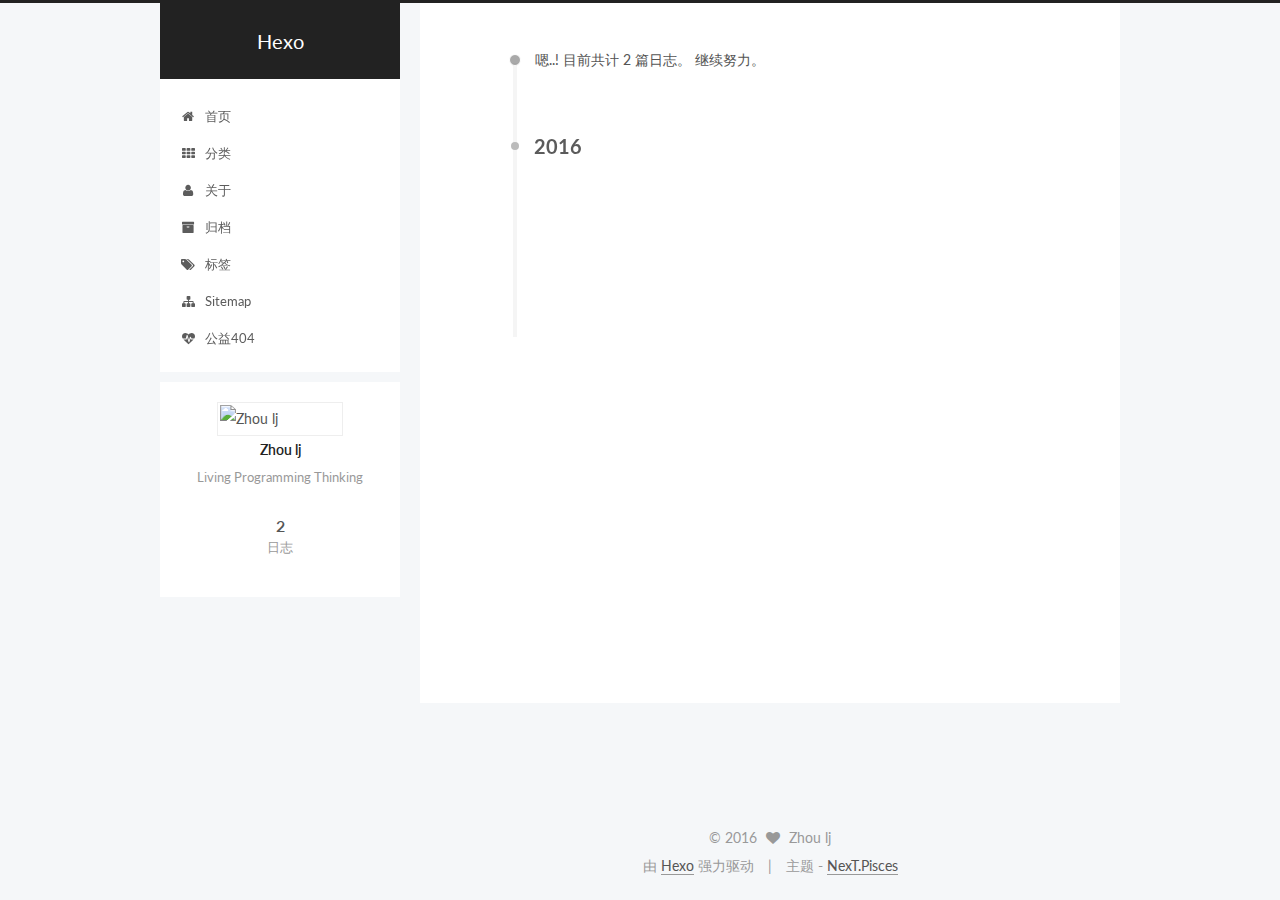
==== commit 8130d11a: "Site updated: 2016-11-25 23:25:58" ====
--- a/archives/index.html
+++ b/archives/index.html
@@ -394,7 +394,7 @@
       <section class="site-overview sidebar-panel sidebar-panel-active">
         <div class="site-author motion-element" itemprop="author" itemscope itemtype="http://schema.org/Person">
           <img class="site-author-image" itemprop="image"
-               src="/upload/logon.JPEG"
+               src="/upload/logon.JPG"
                alt="Zhou lj" />
           <p class="site-author-name" itemprop="name">Zhou lj</p>
           <p class="site-description motion-element" itemprop="description">Living Programming Thinking</p>
--- a/css/main.css
+++ b/css/main.css
@@ -1682,7 +1682,7 @@
   width: 4px;
   height: 4px;
   border-radius: 50%;
-  background: #5806ff;
+  background: #1fff79;
 }
 .links-of-blogroll {
   font-size: 13px;
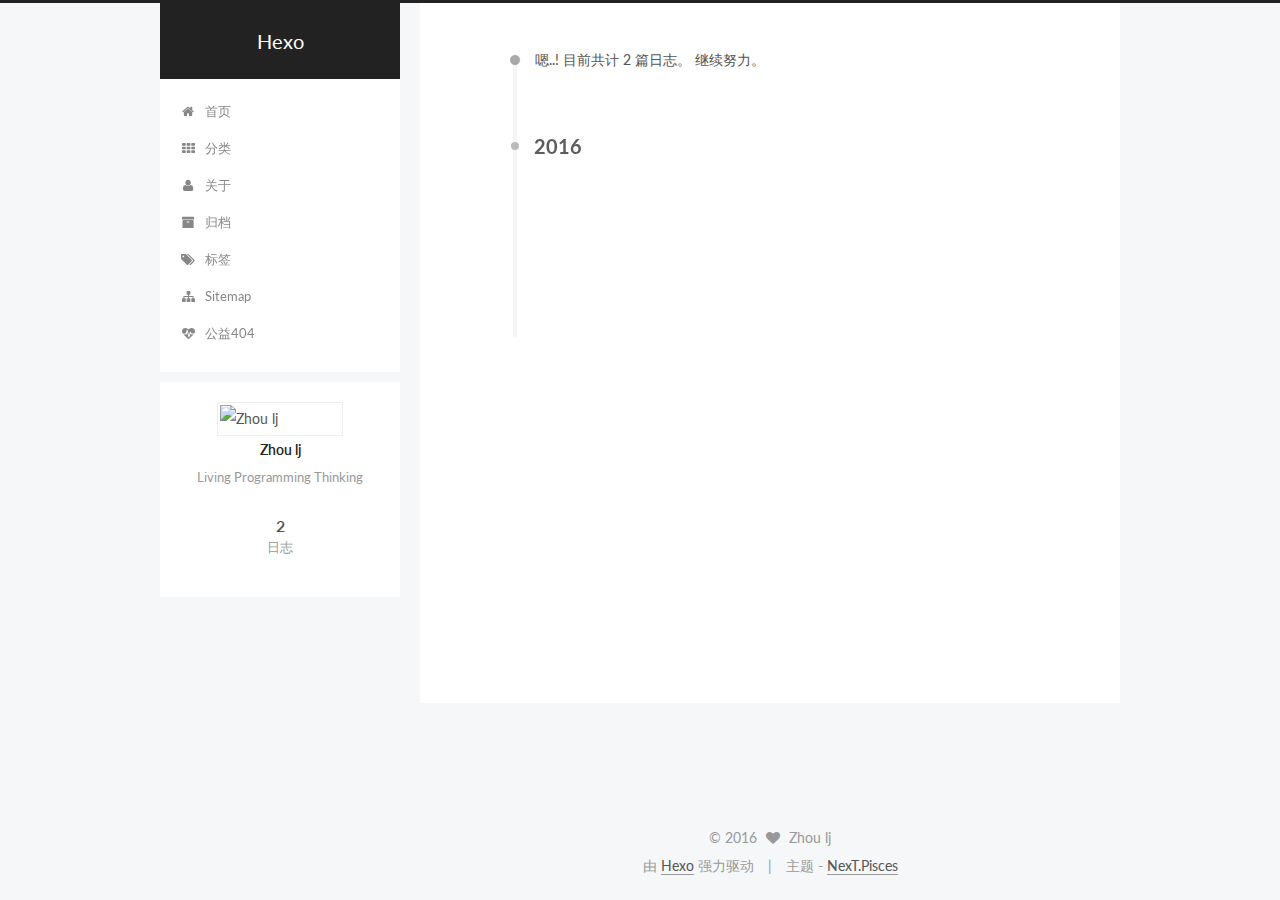
==== commit 4e2e1504: "Site updated: 2016-11-25 23:36:17" ====
--- a/archives/index.html
+++ b/archives/index.html
@@ -394,7 +394,7 @@
       <section class="site-overview sidebar-panel sidebar-panel-active">
         <div class="site-author motion-element" itemprop="author" itemscope itemtype="http://schema.org/Person">
           <img class="site-author-image" itemprop="image"
-               src="/upload/logon.JPG"
+               src="/uploads/logon.JPG"
                alt="Zhou lj" />
           <p class="site-author-name" itemprop="name">Zhou lj</p>
           <p class="site-description motion-element" itemprop="description">Living Programming Thinking</p>
--- a/css/main.css
+++ b/css/main.css
@@ -1682,7 +1682,7 @@
   width: 4px;
   height: 4px;
   border-radius: 50%;
-  background: #1fff79;
+  background: #ff7388;
 }
 .links-of-blogroll {
   font-size: 13px;
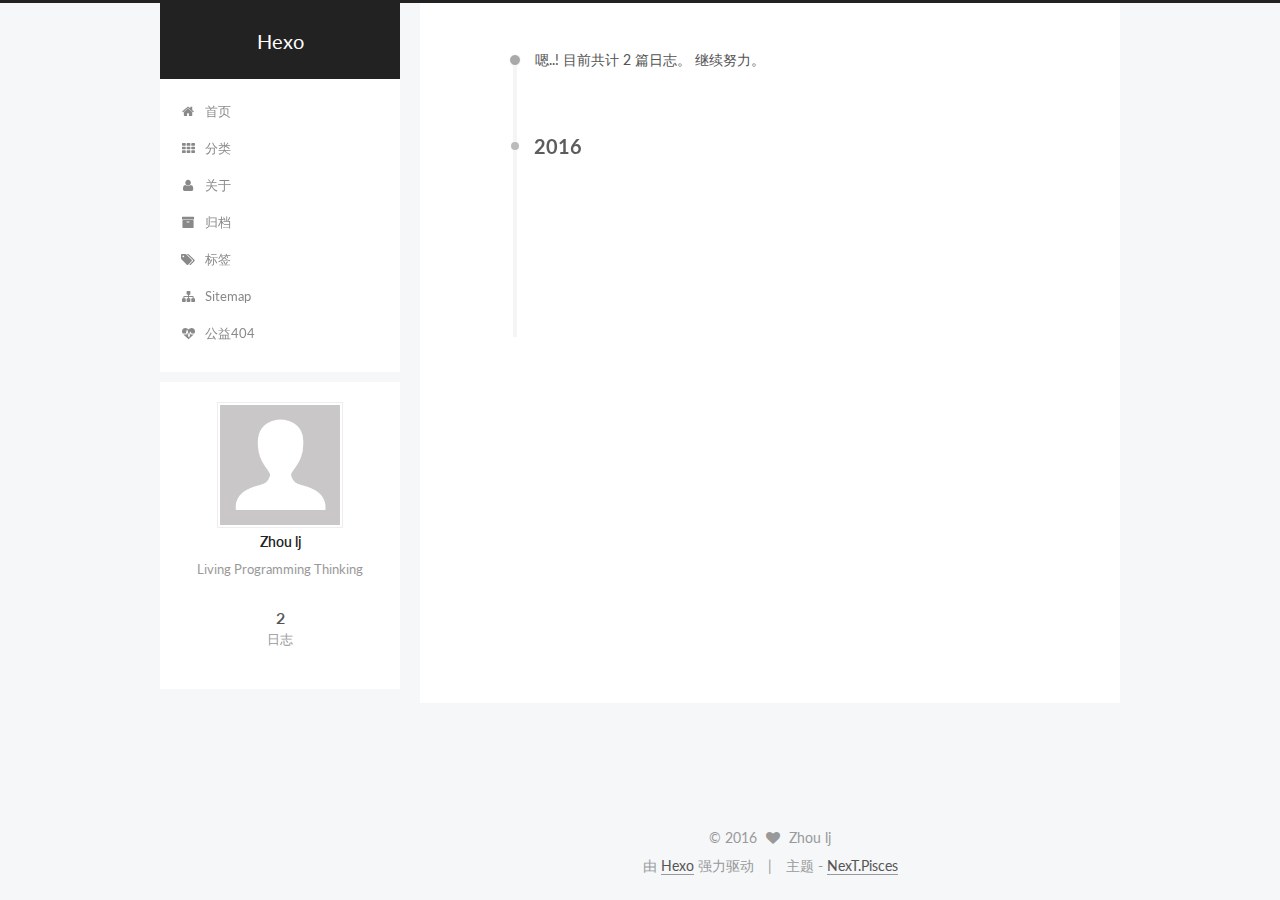
==== commit 6bce5bcd: "Site updated: 2016-11-25 23:43:44" ====
--- a/archives/index.html
+++ b/archives/index.html
@@ -394,7 +394,7 @@
       <section class="site-overview sidebar-panel sidebar-panel-active">
         <div class="site-author motion-element" itemprop="author" itemscope itemtype="http://schema.org/Person">
           <img class="site-author-image" itemprop="image"
-               src="/uploads/logon.JPG"
+               src="/images/avatar.gif"
                alt="Zhou lj" />
           <p class="site-author-name" itemprop="name">Zhou lj</p>
           <p class="site-description motion-element" itemprop="description">Living Programming Thinking</p>
--- a/css/main.css
+++ b/css/main.css
@@ -1682,7 +1682,7 @@
   width: 4px;
   height: 4px;
   border-radius: 50%;
-  background: #ff7388;
+  background: #e8deaf;
 }
 .links-of-blogroll {
   font-size: 13px;
